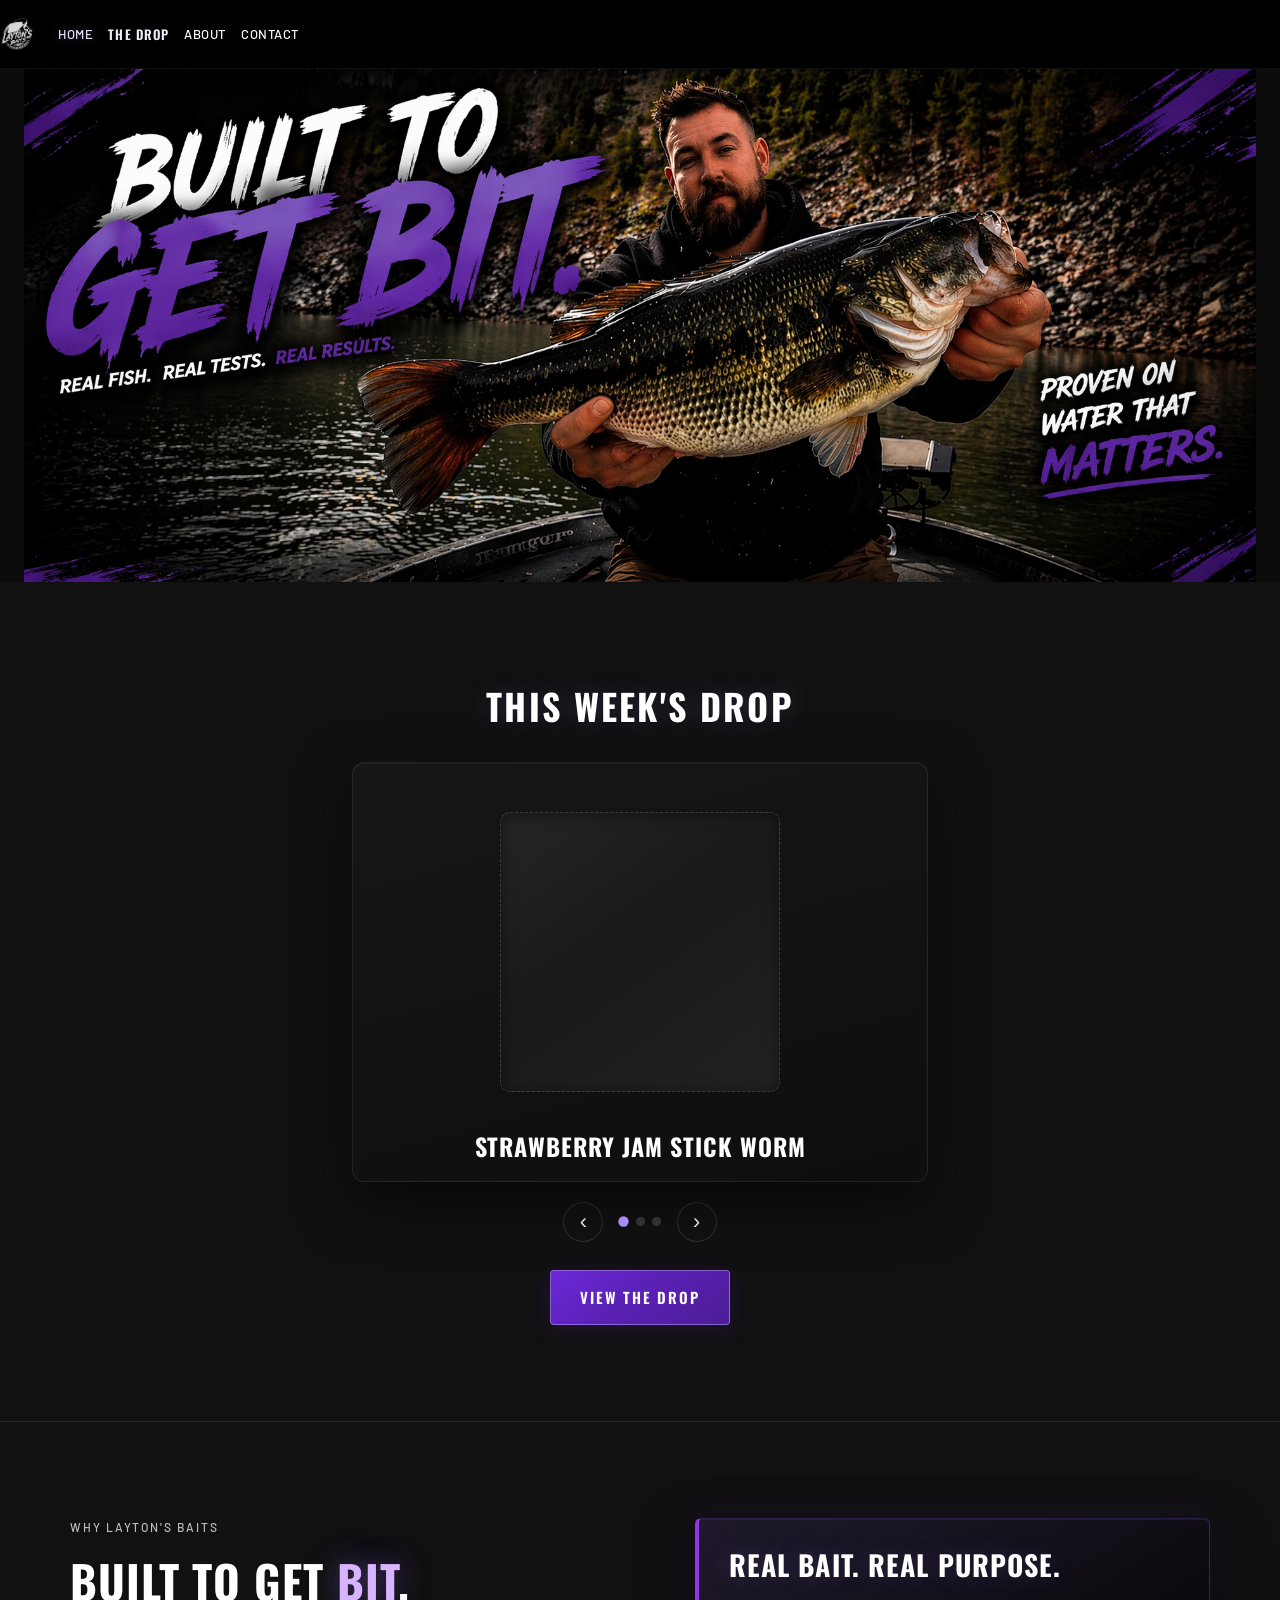
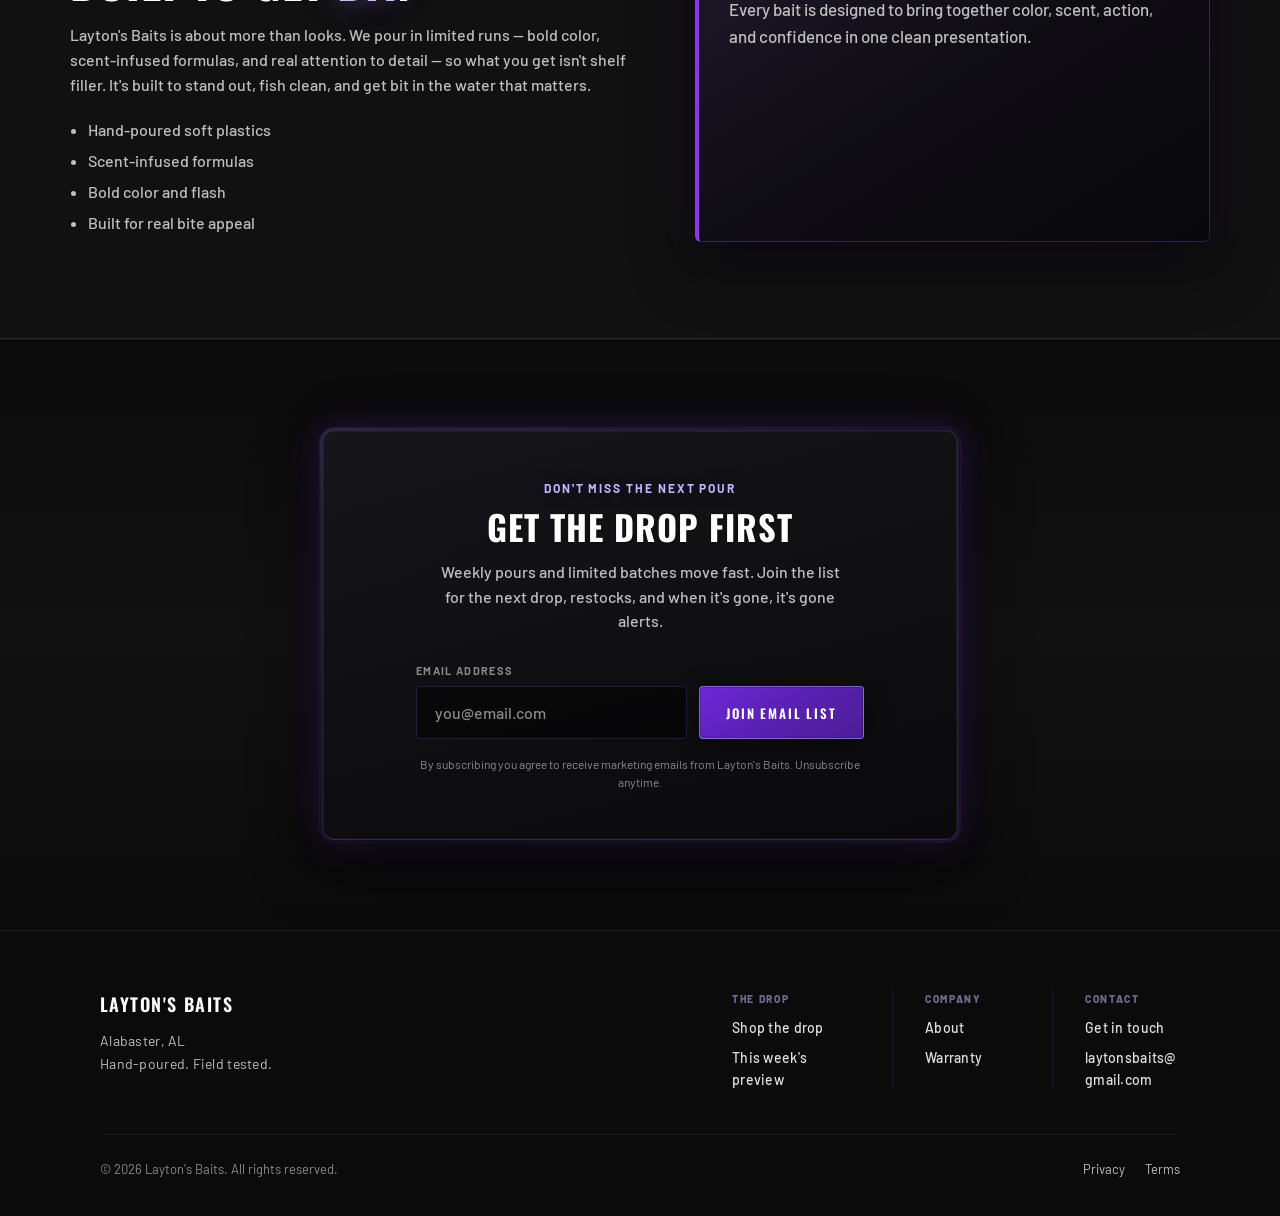
==== index.html @ 307582ba "initial site upload" ====
<!DOCTYPE html>
<html lang="en">
  <head>
    <meta charset="UTF-8" />
    <meta name="viewport" content="width=device-width, initial-scale=1.0" />
    <title>Layton&apos;s Baits — Hand-Poured Limited Drops</title>
    <link rel="preconnect" href="https://fonts.googleapis.com" />
    <link rel="preconnect" href="https://fonts.gstatic.com" crossorigin />
    <link
      href="https://fonts.googleapis.com/css2?family=Barlow:ital,wght@0,400;0,500;0,600;0,700;1,500&family=Oswald:wght@500;600;700&display=swap"
      rel="stylesheet"
    />
    <link rel="stylesheet" href="styles.css" />
    <script src="https://sdks.shopifycdn.com/buy-button/latest/buy-button-storefront.min.js"></script>
  </head>
  <body>
    <div class="grit-overlay" aria-hidden="true"></div>
    <a class="skip-link" href="#main">Skip to content</a>
    <header class="site-header">
      <div class="container header-inner">
        <a href="index.html" class="logo">
          <img
            src="logo.png"
            width="160"
            height="40"
            alt="Layton Baits"
            class="logo-img"
          />
        </a>
        <nav class="nav" aria-label="Primary">
          <a class="nav__link--home" href="index.html" aria-current="page">Home</a>
          <a class="nav__link--drop" href="the-drop/index.html">The Drop</a>
          <a class="nav__link--about" href="about/index.html">About</a>
          <a class="nav__link--contact" href="contact/index.html">Contact</a>
        </nav>
        <div class="header-tools">
          <div id="shopify-cart-host" class="nav-cart-host"></div>
          <button
            type="button"
            class="menu-toggle"
            aria-expanded="false"
            aria-controls="mobile-nav"
            aria-label="Open menu"
          >
            <span class="menu-bar"></span>
            <span class="menu-bar"></span>
          </button>
        </div>
        <script src="shopify-cart-global.js"></script>
      </div>
      <div id="mobile-nav" class="mobile-nav" hidden>
        <a href="index.html" aria-current="page">Home</a>
        <a href="the-drop/index.html">The Drop</a>
        <a href="about/index.html">About</a>
        <a href="contact/index.html">Contact</a>
      </div>
    </header>

    <main id="main">
      <section class="hero" aria-label="Intro">
        <div class="hero-frame">
          <img
            class="hero-img"
            src="hero.png"
            alt=""
            width="1920"
            height="1080"
            decoding="async"
            fetchpriority="high"
          />
        </div>
      </section>

      <section id="week-drop" class="week-drop section" aria-labelledby="week-drop-heading">
        <div class="container">
          <h2 id="week-drop-heading" class="week-drop__title">This Week&apos;s Drop</h2>
          <div
            class="week-drop__slideshow drop-slideshow"
            data-slideshow
            aria-roledescription="carousel"
            aria-label="Featured baits this week"
          >
            <div class="drop-slideshow__viewport">
              <div class="drop-slideshow__track">
                <article
                  class="drop-slideshow__slide is-active"
                  data-slide="0"
                  role="group"
                  aria-roledescription="slide"
                  aria-label="1 of 3"
                >
                  <div class="drop-slideshow__visual">
                    <div class="drop-slideshow__placeholder" aria-hidden="true"></div>
                  </div>
                  <h3 class="drop-slideshow__name">Strawberry Jam Stick Worm</h3>
                </article>
                <article
                  class="drop-slideshow__slide"
                  data-slide="1"
                  role="group"
                  aria-roledescription="slide"
                  aria-hidden="true"
                  aria-label="2 of 3"
                >
                  <div class="drop-slideshow__visual">
                    <div class="drop-slideshow__placeholder" aria-hidden="true"></div>
                  </div>
                  <h3 class="drop-slideshow__name">Bluegill Flash Swimbait</h3>
                </article>
                <article
                  class="drop-slideshow__slide"
                  data-slide="2"
                  role="group"
                  aria-roledescription="slide"
                  aria-hidden="true"
                  aria-label="3 of 3"
                >
                  <div class="drop-slideshow__visual">
                    <div class="drop-slideshow__placeholder" aria-hidden="true"></div>
                  </div>
                  <h3 class="drop-slideshow__name">Midnight Craw</h3>
                </article>
              </div>
            </div>
            <div class="drop-slideshow__controls">
              <button
                type="button"
                class="drop-slideshow__arrow drop-slideshow__arrow--prev"
                aria-label="Previous slide"
                data-slideshow-prev
              >
                <span aria-hidden="true">‹</span>
              </button>
              <div class="drop-slideshow__dots" data-slideshow-dots></div>
              <button
                type="button"
                class="drop-slideshow__arrow drop-slideshow__arrow--next"
                aria-label="Next slide"
                data-slideshow-next
              >
                <span aria-hidden="true">›</span>
              </button>
            </div>
            <div class="week-drop__cta-wrap">
              <a class="week-drop__cta" href="the-drop/index.html">View The Drop</a>
            </div>
          </div>
        </div>
      </section>

      <section id="story" class="story section">
        <div class="container story-grid">
          <div class="story-copy">
            <p class="section-kicker">Why Layton&apos;s Baits</p>
            <h2 class="story-headline">
              BUILT TO GET <span class="story-headline-accent">BIT</span>.
            </h2>
            <p>
              Layton&apos;s Baits is about more than looks. We pour in limited runs &mdash; bold
              color, scent-infused formulas, and real attention to detail &mdash; so what you get
              isn&apos;t shelf filler. It&apos;s built to stand out, fish clean, and get bit in the
              water that matters.
            </p>
            <ul class="story-list">
              <li>Hand-poured soft plastics</li>
              <li>Scent-infused formulas</li>
              <li>Bold color and flash</li>
              <li>Built for real bite appeal</li>
            </ul>
          </div>
          <div class="story-panel story-panel--purpose">
            <h3 class="story-panel__title">REAL BAIT. REAL PURPOSE.</h3>
            <p class="story-panel__text">
              Every bait is designed to bring together color, scent, action, and confidence in one
              clean presentation.
            </p>
          </div>
        </div>
      </section>

      <section id="signup" class="signup section">
        <div class="container signup-wrap">
          <div class="signup-panel">
            <p class="section-kicker signup-kicker">Don&apos;t miss the next pour</p>
            <h2 class="signup-title">Get the drop first</h2>
            <p class="signup-lede">
              Weekly pours and limited batches move fast. Join the list for the next drop,
              restocks, and when it&apos;s gone, it&apos;s gone alerts.
            </p>
            <form class="signup-form" id="signup-form" novalidate>
              <label class="signup-label" for="email">Email address</label>
              <div class="signup-row">
                <input
                  id="email"
                  name="email"
                  type="email"
                  autocomplete="email"
                  placeholder="you@email.com"
                  required
                />
                <button type="submit" class="signup-submit">Join Email List</button>
              </div>
              <p class="signup-disclaimer">
                By subscribing you agree to receive marketing emails from Layton&apos;s Baits.
                Unsubscribe anytime.
              </p>
              <p class="signup-feedback" id="signup-feedback" role="status" aria-live="polite"></p>
            </form>
          </div>
        </div>
      </section>
    </main>

    <footer class="site-footer">
      <div class="container footer-wrap">
        <div class="footer-main">
          <div class="footer-brand-block">
            <span class="footer-brand">Layton&apos;s Baits</span>
            <p class="footer-address">
              Alabaster, AL<br />
              Hand-poured. Field tested.
            </p>
          </div>
          <nav class="footer-nav-columns" aria-label="Footer">
            <div class="footer-links">
              <span class="footer-heading">The Drop</span>
              <a href="the-drop/index.html">Shop the drop</a>
              <a href="#week-drop">This week&apos;s preview</a>
            </div>
            <div class="footer-links">
              <span class="footer-heading">Company</span>
              <a href="about/index.html">About</a>
              <a href="#">Warranty</a>
            </div>
            <div class="footer-links">
              <span class="footer-heading">Contact</span>
              <a href="contact/index.html">Get in touch</a>
              <a href="mailto:laytonsbaits@gmail.com">laytonsbaits@gmail.com</a>
            </div>
          </nav>
        </div>
        <div class="footer-bottom">
          <p class="footer-note">© <span id="year"></span> Layton&apos;s Baits. All rights reserved.</p>
          <div class="footer-legal">
            <a href="#">Privacy</a>
            <a href="#">Terms</a>
          </div>
        </div>
      </div>
    </footer>

    <script src="app.js"></script>
  </body>
</html>
---- styles.css ----
:root {
  --black: #0b0b0b;
  --bg: #0b0b0b;
  --surface: #111111;
  --surface-2: #141414;
  --surface-3: #1a1a1a;
  --border: #2a2a2a;
  --border-strong: #3d3d3d;
  --text: #ffffff;
  --text-dim: #bfbfbf;
  --text-faint: #8a8a8a;
  --chartreuse: #c4b5fd;
  --chartreuse-dim: rgba(196, 181, 253, 0.12);
  --orange: #ff4d00;
  --white: #ffffff;
  --radius: 4px;
  --radius-lg: 6px;
  --font-sans: "Barlow", system-ui, sans-serif;
  --font-display: "Oswald", "Arial Narrow", sans-serif;
  --max: 1140px;
  --header-h: 68px;
  --purple: #a78bfa;
  --purple-soft: rgba(167, 139, 250, 0.18);
}

*,
*::before,
*::after {
  box-sizing: border-box;
}

html {
  scroll-padding-top: calc(var(--header-h) + 12px);
}

@media (prefers-reduced-motion: no-preference) {
  html {
    scroll-behavior: smooth;
  }
}

body {
  margin: 0;
  font-family: var(--font-sans);
  font-size: 1rem;
  line-height: 1.55;
  color: var(--text);
  background: var(--bg);
  -webkit-font-smoothing: antialiased;
  position: relative;
}

/* Stack page sections; exclude header + Shopify embed roots so sticky header z-index and fixed cart frames work */
body > *:not(.grit-overlay):not(.skip-link):not(.site-header):not([class*="shopify-buy-frame"]) {
  position: relative;
  z-index: 1;
}

.grit-overlay {
  pointer-events: none;
  position: fixed;
  inset: 0;
  z-index: 0;
  opacity: 0.28;
  mix-blend-mode: overlay;
  background-image: url("data:image/svg+xml,%3Csvg viewBox='0 0 512 512' xmlns='http://www.w3.org/2000/svg'%3E%3Cfilter id='n'%3E%3CfeTurbulence type='fractalNoise' baseFrequency='0.9' numOctaves='4' stitchTiles='stitch'/%3E%3C/filter%3E%3Crect width='100%25' height='100%25' filter='url(%23n)'/%3E%3C/svg%3E");
}

.skip-link {
  position: absolute;
  left: -9999px;
  top: 0;
  z-index: 10000;
  padding: 0.75rem 1.25rem;
  background: var(--chartreuse);
  color: var(--black);
  font-weight: 700;
  text-decoration: none;
  text-transform: uppercase;
  letter-spacing: 0.06em;
  font-size: 0.8125rem;
}

.skip-link:focus {
  left: 1rem;
}

.container {
  width: min(100% - 2rem, var(--max));
  margin-inline: auto;
}

.section {
  padding-block: clamp(3.5rem, 9vw, 6rem);
}

.section-kicker {
  margin: 0 0 0.65rem;
  font-size: 0.75rem;
  font-weight: 700;
  letter-spacing: 0.16em;
  text-transform: uppercase;
  color: var(--chartreuse);
}

/* Header — above main (z-index: 1); below skip-link focus (10000) */
.site-header {
  position: sticky;
  top: 0;
  z-index: 9998;
  min-height: var(--header-h);
  display: flex;
  flex-direction: column;
  align-items: stretch;
  background: rgba(0, 0, 0, 0.92);
  border-bottom: 1px solid rgba(255, 255, 255, 0.06);
}

.header-inner {
  display: flex;
  align-items: center;
  justify-content: space-between;
  width: 100%;
  padding-block: 0.75rem;
  gap: 1.5rem;
}

.logo {
  display: flex;
  align-items: center;
  flex-shrink: 0;
  text-decoration: none;
  line-height: 0;
  background: transparent;
}

.logo:focus-visible {
  outline: 2px solid var(--chartreuse);
  outline-offset: 4px;
  border-radius: 2px;
}

.logo-img {
  height: 34px;
  width: auto;
  max-width: min(200px, 42vw);
  object-fit: contain;
  object-position: left center;
  display: block;
  filter: brightness(0) invert(1) brightness(0.88);
  opacity: 0.96;
  transition: filter 0.35s ease, opacity 0.35s ease;
}

.logo:hover .logo-img {
  opacity: 1;
  filter: brightness(0) invert(1) brightness(0.98) drop-shadow(0 0 6px rgba(196, 181, 253, 0.45))
    drop-shadow(0 0 16px rgba(167, 139, 250, 0.28)) drop-shadow(0 0 28px rgba(109, 40, 217, 0.12));
}

.logo-img--color {
  filter: none;
  opacity: 1;
}

.logo:hover .logo-img--color {
  filter: drop-shadow(0 0 8px rgba(196, 181, 253, 0.4)) drop-shadow(0 0 20px rgba(139, 92, 246, 0.2));
}

.nav {
  display: none;
  gap: clamp(0.65rem, 1.2vw, 1.1rem);
  align-items: center;
}

.nav a {
  color: var(--white);
  text-decoration: none;
  font-size: 0.8125rem;
  font-weight: 500;
  letter-spacing: 0.06em;
  text-transform: uppercase;
  white-space: nowrap;
  text-shadow: none;
  transition: color 0.3s ease, text-shadow 0.3s ease;
}

.nav a:hover {
  color: #e8e2fc;
  text-shadow: 0 0 14px rgba(196, 181, 253, 0.45), 0 0 28px rgba(139, 92, 246, 0.22),
    0 0 42px rgba(91, 33, 182, 0.1);
}

.nav a.nav__link--home,
.nav a.nav__link--contact,
.nav a.nav__link--about {
  letter-spacing: 0.04em;
}

.nav a[aria-current="page"] {
  color: #e8e2fc;
  text-shadow: 0 0 12px rgba(196, 181, 253, 0.35), 0 0 24px rgba(139, 92, 246, 0.15);
}

.nav a.nav__link--drop {
  font-family: var(--font-display);
  font-weight: 600;
  letter-spacing: 0.08em;
  color: rgba(248, 245, 255, 0.96);
}

.nav a.nav__link--drop:hover {
  color: #f5f3ff;
}

.nav__sep {
  flex-shrink: 0;
  width: 1px;
  height: 1rem;
  margin-inline: 0.15rem;
  background: linear-gradient(
    180deg,
    transparent,
    rgba(196, 181, 253, 0.35) 20%,
    rgba(196, 181, 253, 0.35) 80%,
    transparent
  );
  opacity: 0.85;
}

.nav a.nav__link--category {
  font-size: 0.6875rem;
  font-weight: 600;
  letter-spacing: 0.11em;
  color: rgba(255, 255, 255, 0.72);
}

.nav a.nav__link--category:hover {
  color: #ede9fe;
}

.header-tools {
  display: flex;
  align-items: center;
  gap: 0.35rem;
  margin-left: auto;
  flex-shrink: 0;
}

.nav-cart-host {
  position: relative;
  z-index: 2;
  display: flex;
  align-items: center;
  justify-content: center;
  min-width: 44px;
  min-height: 44px;
  line-height: 0;
}

.nav-cart-host .shopify-buy-frame {
  display: inline-block;
  vertical-align: middle;
  line-height: 0;
}

.nav-cart-host .shopify-buy-frame--toggle {
  position: relative !important;
  z-index: 3 !important;
}

.menu-toggle {
  display: flex;
  flex-direction: column;
  justify-content: center;
  gap: 6px;
  width: 44px;
  height: 44px;
  padding: 0;
  border: 1px solid rgba(255, 255, 255, 0.1);
  background: rgba(0, 0, 0, 0.45);
  cursor: pointer;
  border-radius: var(--radius);
}

.menu-toggle:focus-visible {
  outline: 2px solid var(--chartreuse);
  outline-offset: 2px;
}

.menu-bar {
  display: block;
  height: 2px;
  width: 20px;
  background: rgba(255, 255, 255, 0.82);
  margin-inline: auto;
  transition: transform 0.2s ease;
}

.menu-toggle[aria-expanded="true"] .menu-bar:first-child {
  transform: translateY(4px) rotate(45deg);
}

.menu-toggle[aria-expanded="true"] .menu-bar:last-child {
  transform: translateY(-4px) rotate(-45deg);
}

.mobile-nav {
  position: absolute;
  top: 100%;
  left: 0;
  right: 0;
  display: flex;
  flex-direction: column;
  padding: 0.5rem 0.75rem 1rem;
  background: rgba(0, 0, 0, 0.94);
  border-bottom: 1px solid rgba(255, 255, 255, 0.06);
}

.mobile-nav a {
  padding: 0.9rem 1rem;
  color: var(--white);
  text-decoration: none;
  font-weight: 500;
  font-size: 0.9375rem;
  border-radius: var(--radius);
  text-shadow: none;
  transition: background 0.3s ease, color 0.3s ease, text-shadow 0.3s ease;
}

.mobile-nav a:hover {
  background: rgba(0, 0, 0, 0.6);
  color: #e8e2fc;
  text-shadow: 0 0 14px rgba(196, 181, 253, 0.45), 0 0 28px rgba(139, 92, 246, 0.22),
    0 0 42px rgba(91, 33, 182, 0.1);
}

.mobile-nav__sep {
  height: 1px;
  margin: 0.35rem 1rem 0.5rem;
  background: linear-gradient(
    90deg,
    transparent,
    rgba(196, 181, 253, 0.2) 30%,
    rgba(196, 181, 253, 0.2) 70%,
    transparent
  );
}

.mobile-nav a.mobile-nav__sub {
  padding-top: 0.55rem;
  padding-bottom: 0.55rem;
  padding-left: 1.65rem;
  font-size: 0.8125rem;
  font-weight: 600;
  letter-spacing: 0.12em;
  text-transform: uppercase;
  color: rgba(255, 255, 255, 0.78);
}

.mobile-nav a.mobile-nav__sub:hover {
  color: #ede9fe;
}

.mobile-nav a[aria-current="page"] {
  color: #e8e2fc;
  text-shadow: 0 0 12px rgba(196, 181, 253, 0.35), 0 0 24px rgba(139, 92, 246, 0.15);
}

.mobile-nav[hidden] {
  display: none !important;
}

@media (min-width: 1024px) {
  .nav {
    display: flex;
  }

  .menu-toggle {
    display: none;
  }

  .mobile-nav {
    display: none !important;
  }
}

/* Hero — full-width image on mobile; centered cap on tablet+ / ultrawide */
.hero {
  position: relative;
  width: 100%;
  max-width: 100%;
  margin: 0;
  padding: 0;
  line-height: 0;
}

.hero-frame {
  position: relative;
  width: 100%;
  display: block;
}

.hero-img {
  display: block;
  width: 100%;
  max-width: 100%;
  height: auto;
  vertical-align: top;
}

@media (min-width: 768px) {
  .hero {
    display: flex;
    justify-content: center;
    padding-inline: clamp(0.75rem, 3vw, 1.5rem);
  }

  .hero-frame {
    width: 100%;
    max-width: min(100%, 1520px);
    max-height: min(760px, 85vh);
    margin-inline: auto;
    overflow: hidden;
  }

  .hero-img {
    display: block;
    width: 100%;
    max-width: 100%;
    height: auto;
    max-height: min(760px, 85vh);
    object-fit: contain;
    object-position: center bottom;
  }
}

.hero-cta {
  position: absolute;
  left: 50%;
  bottom: clamp(1rem, 3.25vw, 2.5rem);
  transform: translateX(-50%);
  z-index: 2;
  display: inline-flex;
  align-items: center;
  justify-content: center;
  padding: 0.95rem 1.85rem;
  max-width: calc(100% - 2rem);
  font-family: var(--font-display);
  font-size: clamp(0.8125rem, 1.5vw, 0.9375rem);
  font-weight: 600;
  letter-spacing: 0.14em;
  text-transform: uppercase;
  text-decoration: none;
  text-align: center;
  white-space: nowrap;
  color: var(--white);
  background: linear-gradient(145deg, #6d28d9 0%, #5b21b6 45%, #4c1d95 100%);
  border: 1px solid rgba(196, 181, 253, 0.45);
  border-radius: var(--radius);
  box-shadow: 0 4px 24px rgba(0, 0, 0, 0.45), 0 0 0 1px rgba(0, 0, 0, 0.2) inset;
  transition: transform 0.2s ease, box-shadow 0.2s ease, border-color 0.2s ease, filter 0.2s ease;
}

.hero-cta:hover {
  filter: brightness(1.08);
  border-color: rgba(221, 214, 254, 0.65);
  box-shadow: 0 6px 32px rgba(91, 33, 182, 0.45), 0 0 0 1px rgba(0, 0, 0, 0.2) inset;
}

.hero-cta:focus-visible {
  outline: 2px solid #c4b5fd;
  outline-offset: 4px;
}

.btn {
  display: inline-flex;
  align-items: center;
  justify-content: center;
  padding: 0.9rem 1.65rem;
  font-family: var(--font-sans);
  font-size: 0.8125rem;
  font-weight: 700;
  letter-spacing: 0.1em;
  text-transform: uppercase;
  text-decoration: none;
  border-radius: var(--radius);
  border: none;
  cursor: pointer;
  transition: background 0.15s, color 0.15s, border-color 0.15s, box-shadow 0.15s;
}

.btn:focus-visible {
  outline: 2px solid var(--chartreuse);
  outline-offset: 3px;
}

.btn-primary {
  background: var(--chartreuse);
  color: var(--black);
  box-shadow: 0 0 0 0 rgba(196, 181, 253, 0.45);
}

.btn-primary:hover {
  box-shadow: 0 0 32px rgba(196, 181, 253, 0.35);
}

.btn-ghost {
  background: transparent;
  color: var(--text);
  border: 1px solid var(--border-strong);
}

.btn-ghost:hover {
  border-color: var(--chartreuse);
  color: var(--chartreuse);
}

.btn-dark {
  background: var(--black);
  color: var(--white);
  border: 1px solid var(--black);
}

.btn-dark:hover {
  background: var(--surface-3);
  border-color: var(--border-strong);
}

/* Products */
.products {
  background: var(--bg);
  border-bottom: 1px solid var(--border);
}

.section-head {
  max-width: 40rem;
  margin-bottom: 2.5rem;
}

.section-head h2 {
  margin: 0 0 0.75rem;
  font-family: var(--font-display);
  font-size: clamp(2rem, 4.5vw, 3rem);
  font-weight: 700;
  letter-spacing: 0.02em;
  text-transform: uppercase;
}

.products .section-head h2 {
  text-shadow: 0 0 28px rgba(167, 139, 250, 0.28), 0 0 56px rgba(124, 58, 237, 0.14),
    0 1px 2px rgba(0, 0, 0, 0.45);
}

.section-head p {
  margin: 0;
  color: var(--text-dim);
  font-weight: 500;
}

.drop-callout {
  text-align: center;
  max-width: 38rem;
  margin: 0 auto 2.85rem;
  padding: 1.65rem 1.35rem 1.75rem;
  border-radius: 12px;
  background: linear-gradient(165deg, rgba(26, 22, 42, 0.65) 0%, rgba(8, 7, 14, 0.78) 100%);
  border: 1px solid rgba(196, 181, 253, 0.2);
  box-shadow: 0 0 0 1px rgba(0, 0, 0, 0.4) inset, 0 18px 48px rgba(0, 0, 0, 0.5),
    0 0 36px rgba(91, 33, 182, 0.14), 0 0 72px rgba(124, 58, 237, 0.08);
}

@media (min-width: 640px) {
  .drop-callout {
    padding: 1.85rem 2rem 1.95rem;
  }
}

.drop-callout__label {
  margin: 0 0 0.7rem;
  font-family: var(--font-display);
  font-size: 0.625rem;
  font-weight: 700;
  letter-spacing: 0.24em;
  text-transform: uppercase;
  line-height: 1.2;
  color: #d8b4fe;
  text-shadow: 0 0 18px rgba(196, 181, 253, 0.55), 0 0 36px rgba(167, 139, 250, 0.28),
    0 0 56px rgba(124, 58, 237, 0.12);
}

.drop-callout__headline {
  margin: 0 0 1.05rem;
  font-family: var(--font-display);
  font-size: clamp(1.2rem, 3.2vw, 1.5rem);
  font-weight: 700;
  letter-spacing: 0.03em;
  line-height: 1.28;
  color: var(--text);
  text-shadow: 0 0 26px rgba(167, 139, 250, 0.3), 0 0 52px rgba(124, 58, 237, 0.14),
    0 1px 2px rgba(0, 0, 0, 0.45);
}

.drop-callout__sub {
  margin: 0;
  font-size: clamp(0.8125rem, 2.1vw, 0.9375rem);
  font-weight: 600;
  line-height: 1.6;
  letter-spacing: 0.03em;
  color: rgba(244, 244, 242, 0.9);
  text-shadow: 0 0 16px rgba(196, 181, 253, 0.12);
}

.container--products {
  width: min(100% - 2rem, 1420px);
}

.drop-category + .drop-category {
  margin-top: clamp(2.75rem, 6vw, 4rem);
  padding-top: clamp(2.75rem, 6vw, 4rem);
  border-top: 1px solid rgba(255, 255, 255, 0.06);
}

.drop-category__intro {
  max-width: 42rem;
  margin-bottom: 2rem;
}

.drop-category__label {
  margin: 0 0 0.55rem;
  font-size: 0.75rem;
  font-weight: 700;
  letter-spacing: 0.16em;
  text-transform: uppercase;
  color: rgba(196, 181, 253, 0.88);
}

.drop-category__title {
  margin: 0 0 0.65rem;
  font-family: var(--font-display);
  font-size: clamp(1.65rem, 3.8vw, 2.35rem);
  font-weight: 700;
  letter-spacing: 0.04em;
  text-transform: uppercase;
  line-height: 1.08;
  color: var(--text);
  text-shadow: 0 0 24px rgba(167, 139, 250, 0.26), 0 0 48px rgba(124, 58, 237, 0.12),
    0 1px 2px rgba(0, 0, 0, 0.45);
}

.drop-category__lede {
  margin: 0;
  font-size: 0.9375rem;
  font-weight: 500;
  line-height: 1.55;
  color: var(--text-dim);
}

.product-grid {
  list-style: none;
  margin: 0;
  padding: 0;
  display: grid;
  gap: 1.4rem;
  grid-template-columns: 1fr;
}

@media (min-width: 520px) {
  .product-grid {
    grid-template-columns: repeat(2, minmax(0, 1fr));
  }
}

@media (min-width: 820px) {
  .product-grid {
    grid-template-columns: repeat(3, minmax(0, 1fr));
  }
}

@media (min-width: 1180px) {
  .product-grid {
    grid-template-columns: repeat(5, minmax(0, 1fr));
  }
}

.product-grid--triple {
  grid-template-columns: 1fr;
}

@media (min-width: 520px) {
  .product-grid--triple {
    grid-template-columns: repeat(2, minmax(0, 1fr));
  }
}

@media (min-width: 900px) {
  .product-grid--triple {
    grid-template-columns: repeat(3, minmax(0, 1fr));
  }
}

.product-grid--quad {
  grid-template-columns: 1fr;
}

@media (min-width: 520px) {
  .product-grid--quad {
    grid-template-columns: repeat(2, minmax(0, 1fr));
  }
}

@media (min-width: 1000px) {
  .product-grid--quad {
    grid-template-columns: repeat(4, minmax(0, 1fr));
  }
}

/* Retail stick worm cards — flavor accents */
.product-card--retail {
  position: relative;
  margin: 0;
  display: flex;
  flex-direction: column;
  background: linear-gradient(180deg, #141414 0%, #0e0e0e 100%);
  border: 1px solid rgba(255, 255, 255, 0.08);
  border-radius: 10px;
  overflow: hidden;
  box-shadow: 0 12px 40px rgba(0, 0, 0, 0.55), 0 0 0 1px rgba(0, 0, 0, 0.5) inset;
  transition: border-color 0.25s ease, transform 0.25s ease, box-shadow 0.25s ease;
}

.product-card--clickable {
  cursor: pointer;
}

.product-card--clickable:focus {
  outline: none;
}

.product-card--clickable:focus-visible {
  outline: 2px solid #c4b5fd;
  outline-offset: 3px;
}

.product-stock-badge {
  position: absolute;
  top: 0.6rem;
  right: 0.6rem;
  z-index: 4;
  padding: 0.3rem 0.58rem;
  font-size: 0.5625rem;
  font-weight: 800;
  letter-spacing: 0.11em;
  text-transform: uppercase;
  line-height: 1.2;
  border-radius: 999px;
  pointer-events: none;
}

.product-stock-badge--in-stock {
  color: #052e1f;
  background: linear-gradient(145deg, rgba(52, 211, 153, 0.98), rgba(16, 185, 129, 0.95));
  border: 1px solid rgba(167, 243, 208, 0.45);
  box-shadow: 0 0 14px rgba(52, 211, 153, 0.35), 0 0 28px rgba(16, 185, 129, 0.12), 0 1px 2px rgba(0, 0, 0, 0.35);
}

.product-stock-badge--low-stock {
  color: #1c1504;
  background: linear-gradient(145deg, rgba(253, 224, 71, 0.95), rgba(234, 179, 8, 0.9));
  border: 1px solid rgba(254, 240, 138, 0.5);
  box-shadow: 0 0 12px rgba(250, 204, 21, 0.32), 0 0 24px rgba(234, 179, 8, 0.1), 0 1px 2px rgba(0, 0, 0, 0.3);
}

.product-stock-badge--coming-soon {
  color: #f5f3ff;
  background: linear-gradient(145deg, rgba(109, 40, 217, 0.88), rgba(76, 29, 149, 0.92));
  border: 1px solid rgba(196, 181, 253, 0.4);
  box-shadow: 0 0 16px rgba(167, 139, 250, 0.38), 0 0 32px rgba(91, 33, 182, 0.15), 0 1px 2px rgba(0, 0, 0, 0.35);
}

.product-card--retail::before {
  content: "";
  position: absolute;
  left: 0;
  top: 0;
  bottom: 0;
  width: 3px;
  background: var(--flavor-stripe, var(--chartreuse));
  z-index: 2;
  border-radius: 10px 0 0 10px;
}

.product-card--retail[data-flavor="pbj"]::before {
  background: linear-gradient(180deg, #9333ea 0%, #9333ea 48%, #b45309 52%, #ca8a04 100%);
}

.product-card--retail[data-flavor="blueberry"] {
  --flavor-stripe: #0ea5e9;
  --flavor-glow: rgba(14, 165, 233, 0.35);
  --flavor-accent: #7dd3fc;
  --flavor-visual: radial-gradient(ellipse 100% 80% at 50% 100%, rgba(14, 165, 233, 0.22), transparent 55%),
    linear-gradient(165deg, #0a1620 0%, #0a0a0a 100%);
}

.product-card--retail[data-flavor="pbj"] {
  --flavor-glow: rgba(147, 51, 234, 0.2);
  --flavor-accent: #d8b4fe;
  --flavor-visual: radial-gradient(ellipse 90% 70% at 70% 100%, rgba(147, 51, 234, 0.2), transparent 50%),
    radial-gradient(ellipse 70% 50% at 20% 0%, rgba(180, 83, 9, 0.18), transparent 45%),
    linear-gradient(165deg, #120a18 0%, #0c0a08 100%);
}

.product-card--retail[data-flavor="strawberry"] {
  --flavor-stripe: #e11d48;
  --flavor-glow: rgba(225, 29, 72, 0.3);
  --flavor-accent: #fda4af;
  --flavor-visual: radial-gradient(ellipse 100% 75% at 50% 100%, rgba(225, 29, 72, 0.2), transparent 55%),
    linear-gradient(165deg, #1a0a0e 0%, #0a0a0a 100%);
}

.product-card--retail[data-flavor="melon"] {
  --flavor-stripe: #22c55e;
  --flavor-glow: rgba(34, 197, 94, 0.28);
  --flavor-accent: #86efac;
  --flavor-visual: radial-gradient(ellipse 100% 80% at 50% 100%, rgba(34, 197, 94, 0.2), transparent 55%),
    linear-gradient(165deg, #0a140e 0%, #0a0a0a 100%);
}

.product-card--retail[data-flavor="galaxy"] {
  --flavor-stripe: linear-gradient(180deg, #6366f1, #8b5cf6);
  --flavor-glow: rgba(129, 140, 248, 0.35);
  --flavor-accent: #c4b5fd;
  --flavor-visual: radial-gradient(circle at 25% 15%, rgba(129, 140, 248, 0.35), transparent 42%),
    radial-gradient(circle at 85% 75%, rgba(168, 85, 247, 0.25), transparent 40%),
    radial-gradient(ellipse 100% 70% at 50% 100%, rgba(59, 130, 246, 0.12), transparent 50%),
    linear-gradient(165deg, #0c0a14 0%, #06060a 100%);
}

.product-card--retail[data-flavor="galaxy"]::before {
  background: linear-gradient(180deg, #6366f1 0%, #7c3aed 50%, #8b5cf6 100%);
}

.product-card--retail:hover {
  border-color: rgba(255, 255, 255, 0.12);
  border-color: color-mix(in srgb, var(--flavor-accent, var(--chartreuse)) 32%, var(--border));
  transform: translateY(-4px);
  box-shadow: 0 20px 48px rgba(0, 0, 0, 0.6), 0 0 0 1px rgba(255, 255, 255, 0.06) inset,
    0 0 36px var(--flavor-glow, transparent);
}

@media (prefers-reduced-motion: reduce) {
  .product-card--retail:hover {
    transform: none;
  }
}

.product-card__top {
  padding: 0.75rem 0.95rem 0.65rem 1.05rem;
  border-bottom: 1px solid rgba(255, 255, 255, 0.06);
  background: rgba(0, 0, 0, 0.35);
}

.product-card__top-row {
  display: flex;
  align-items: center;
  justify-content: space-between;
  gap: 0.5rem;
  margin-bottom: 0.35rem;
}

.product-card__brand {
  font-size: 0.625rem;
  font-weight: 800;
  letter-spacing: 0.14em;
  text-transform: uppercase;
  color: var(--text-faint);
}

.product-card__pk {
  font-size: 0.625rem;
  font-weight: 800;
  letter-spacing: 0.12em;
  color: var(--black);
  background: rgba(255, 255, 255, 0.92);
  padding: 0.2rem 0.45rem;
  border-radius: 3px;
}

.product-card__sku {
  display: block;
  font-family: var(--font-display);
  font-size: 0.6875rem;
  font-weight: 600;
  letter-spacing: 0.14em;
  color: rgba(255, 255, 255, 0.45);
}

.product-card__visual {
  position: relative;
  z-index: 0;
  min-height: clamp(168px, 26vw, 240px);
  padding: 1.35rem 1.2rem 1.5rem;
  background: var(--flavor-visual, linear-gradient(165deg, #0f0f0f, #0a0a0a));
  border-bottom: 1px solid rgba(255, 255, 255, 0.07);
  display: flex;
  align-items: center;
  justify-content: center;
  box-shadow: inset 0 -1px 0 rgba(0, 0, 0, 0.35);
}

.product-card__visual--photo {
  min-height: clamp(220px, 40vw, 320px);
  padding: 1rem 0.75rem 1.25rem;
}

.product-card__visual--photo .product-art {
  width: 100%;
  max-width: 100%;
  height: auto;
  max-height: min(340px, 52vw);
  object-fit: contain;
  object-position: center;
  filter: drop-shadow(0 10px 28px rgba(0, 0, 0, 0.55)) drop-shadow(0 0 24px var(--flavor-glow, transparent));
}

.product-art {
  display: block;
  width: 100%;
  max-width: 100%;
  height: auto;
  object-fit: contain;
  object-position: center;
  flex-shrink: 0;
}

.product-card__body {
  padding: 1.15rem 1.05rem 1rem 1.1rem;
  flex: 1;
  display: flex;
  flex-direction: column;
  gap: 0;
}

.product-card--retail .product-name {
  margin: 0 0 0.25rem;
  font-family: var(--font-display);
  font-size: 1.125rem;
  font-weight: 700;
  letter-spacing: 0.04em;
  text-transform: uppercase;
  line-height: 1.12;
  color: var(--text);
}

.product-subtitle {
  margin: 0 0 0.55rem;
  font-size: 0.6875rem;
  font-weight: 700;
  letter-spacing: 0.12em;
  text-transform: uppercase;
  color: rgba(255, 255, 255, 0.42);
}

.product-scent {
  margin: 0 0 0.5rem;
  font-size: 0.8125rem;
  font-weight: 600;
  letter-spacing: 0.03em;
  color: var(--flavor-accent, var(--chartreuse));
  line-height: 1.35;
}

.product-action {
  margin: 0;
  font-size: 0.8125rem;
  color: var(--text-dim);
  font-weight: 500;
  line-height: 1.45;
}

.product-card__buy {
  margin-top: auto;
  padding: 1rem 1.05rem 1.15rem 1.1rem;
  border-top: 1px solid rgba(255, 255, 255, 0.06);
  background: rgba(0, 0, 0, 0.4);
  display: flex;
  flex-direction: column;
  gap: 0.75rem;
}

.product-card__price-row {
  display: flex;
  align-items: baseline;
  justify-content: space-between;
  gap: 0.5rem;
}

.product-card--retail .product-price {
  font-family: var(--font-display);
  font-size: 1.35rem;
  font-weight: 700;
  letter-spacing: 0.02em;
  color: var(--text);
}

.product-card__msrp-hint {
  font-size: 0.65rem;
  font-weight: 600;
  letter-spacing: 0.08em;
  text-transform: uppercase;
  color: var(--text-faint);
}

.product-drop-btn {
  display: flex;
  align-items: center;
  justify-content: center;
  width: 100%;
  padding: 0.65rem 1rem;
  font-family: var(--font-display);
  font-size: 0.75rem;
  font-weight: 600;
  letter-spacing: 0.16em;
  text-transform: uppercase;
  text-decoration: none;
  color: var(--white);
  background: linear-gradient(145deg, #5b21b6 0%, #4c1d95 100%);
  border: 1px solid rgba(196, 181, 253, 0.35);
  border-radius: 6px;
  cursor: pointer;
  transition: filter 0.2s ease, border-color 0.2s ease, box-shadow 0.2s ease;
}

.product-drop-btn:hover {
  filter: brightness(1.08);
  border-color: rgba(221, 214, 254, 0.5);
  box-shadow: 0 4px 20px rgba(91, 33, 182, 0.35);
}

.product-drop-btn:focus-visible {
  outline: 2px solid #c4b5fd;
  outline-offset: 2px;
}

body.modal-open {
  overflow: hidden;
}

.drop-modal {
  position: fixed;
  inset: 0;
  z-index: 400;
  display: flex;
  align-items: center;
  justify-content: center;
  padding: 1.25rem;
  box-sizing: border-box;
}

.drop-modal[hidden] {
  display: none;
}

.drop-modal__backdrop {
  position: absolute;
  inset: 0;
  background: rgba(2, 2, 8, 0.82);
  backdrop-filter: blur(6px);
}

.drop-modal__panel {
  position: relative;
  z-index: 1;
  width: min(58rem, 100%);
  max-height: min(90vh, 900px);
  overflow: auto;
  padding: 1.75rem 1.5rem 1.85rem;
  background: linear-gradient(165deg, rgba(24, 20, 38, 0.98) 0%, rgba(10, 8, 18, 0.99) 100%);
  border: 1px solid rgba(196, 181, 253, 0.22);
  border-radius: 14px;
  box-shadow: 0 28px 80px rgba(0, 0, 0, 0.65), 0 0 0 1px rgba(0, 0, 0, 0.4) inset,
    0 0 60px rgba(91, 33, 182, 0.14), 0 0 100px var(--flavor-glow, rgba(91, 33, 182, 0.08));
  --flavor-accent: #bef264;
  --flavor-glow: rgba(190, 242, 100, 0.12);
}

.drop-modal__panel[data-flavor="blueberry"] {
  --flavor-accent: #7dd3fc;
  --flavor-glow: rgba(14, 165, 233, 0.2);
}

.drop-modal__panel[data-flavor="pbj"] {
  --flavor-accent: #d8b4fe;
  --flavor-glow: rgba(147, 51, 234, 0.18);
}

.drop-modal__panel[data-flavor="strawberry"] {
  --flavor-accent: #fda4af;
  --flavor-glow: rgba(225, 29, 72, 0.18);
}

.drop-modal__panel[data-flavor="melon"] {
  --flavor-accent: #86efac;
  --flavor-glow: rgba(34, 197, 94, 0.18);
}

.drop-modal__panel[data-flavor="galaxy"] {
  --flavor-accent: #c4b5fd;
  --flavor-glow: rgba(129, 140, 248, 0.22);
}

@media (min-width: 720px) {
  .drop-modal__panel {
    padding: 2rem 2.25rem 2.1rem;
  }
}

.drop-modal__close {
  position: absolute;
  top: 0.85rem;
  right: 0.85rem;
  z-index: 2;
  width: 2.5rem;
  height: 2.5rem;
  display: flex;
  align-items: center;
  justify-content: center;
  font-size: 1.5rem;
  line-height: 1;
  color: var(--text);
  background: rgba(0, 0, 0, 0.35);
  border: 1px solid rgba(255, 255, 255, 0.1);
  border-radius: 8px;
  cursor: pointer;
  transition: background 0.2s ease, color 0.2s ease;
}

.drop-modal__close:hover {
  background: rgba(91, 33, 182, 0.35);
  color: var(--white);
}

.drop-modal__close:focus-visible {
  outline: 2px solid #c4b5fd;
  outline-offset: 2px;
}

.drop-modal__eyebrow {
  margin: 0 0 0.25rem;
  font-family: var(--font-display);
  font-size: 0.6875rem;
  font-weight: 700;
  letter-spacing: 0.2em;
  text-transform: uppercase;
  color: #c4b5fd;
}

.drop-modal__pour-line {
  margin: 0 0 1.35rem;
  font-family: var(--font-display);
  font-size: 0.8125rem;
  font-weight: 600;
  letter-spacing: 0.14em;
  text-transform: uppercase;
  color: var(--text-dim);
}

.drop-modal__grid {
  display: grid;
  gap: 1.5rem;
  align-items: start;
}

@media (min-width: 720px) {
  .drop-modal__grid {
    grid-template-columns: minmax(0, 1fr) minmax(0, 1.05fr);
    gap: 2rem;
    align-items: center;
  }
}

.drop-modal__visual {
  border-radius: 12px;
  overflow: hidden;
  background: rgba(0, 0, 0, 0.45);
  border: 1px solid rgba(255, 255, 255, 0.08);
  box-shadow: 0 12px 48px rgba(0, 0, 0, 0.55), 0 0 0 1px rgba(0, 0, 0, 0.35) inset,
    0 0 56px var(--flavor-glow, rgba(91, 33, 182, 0.15));
}

.drop-modal__visual img {
  display: block;
  width: 100%;
  height: auto;
  vertical-align: middle;
  max-height: min(52vh, 520px);
  object-fit: contain;
  object-position: center;
}

.drop-modal__body {
  display: flex;
  flex-direction: column;
  align-items: flex-start;
  min-width: 0;
}

.drop-modal__status-wrap {
  margin-bottom: 0.65rem;
}

.drop-modal__status-wrap .drop-modal__field-label {
  margin-bottom: 0.45rem;
}

.drop-modal__field-label {
  display: block;
  margin: 0 0 0.35rem;
  font-family: var(--font-display);
  font-size: 0.625rem;
  font-weight: 700;
  letter-spacing: 0.18em;
  text-transform: uppercase;
  color: rgba(196, 181, 253, 0.72);
}

.drop-modal__stock.product-stock-badge {
  position: static;
  display: inline-flex;
  pointer-events: none;
}

.drop-modal__title {
  margin: 0 0 0.35rem;
  font-family: var(--font-display);
  font-size: clamp(1.65rem, 4vw, 2.25rem);
  font-weight: 700;
  letter-spacing: 0.03em;
  text-transform: uppercase;
  color: var(--text);
  line-height: 1.1;
}

.drop-modal__sku {
  margin: 0 0 1rem;
  font-size: 0.6875rem;
  font-weight: 700;
  letter-spacing: 0.12em;
  text-transform: uppercase;
  color: var(--text-faint);
}

.drop-modal__specs {
  margin: 0 0 1.15rem;
  padding: 0;
  width: 100%;
}

.drop-modal__specs dt {
  margin: 0;
}

.drop-modal__specs dt:not(:first-of-type) {
  margin-top: 0.85rem;
}

.drop-modal__specs dd {
  margin: 0;
}

.drop-modal__field-value {
  margin: 0;
  font-size: 0.9375rem;
  font-weight: 600;
  color: var(--text);
  line-height: 1.45;
}

.drop-modal__field-value--accent {
  color: var(--flavor-accent, var(--chartreuse));
}

.drop-modal__field-value--price {
  display: flex;
  flex-wrap: wrap;
  align-items: baseline;
  gap: 0.5rem 1rem;
}

.drop-modal__desc-block {
  margin: 0 0 1.1rem;
  width: 100%;
}

.drop-modal__description {
  margin: 0.4rem 0 0;
  font-size: 0.875rem;
  font-weight: 500;
  line-height: 1.55;
  color: var(--text-dim);
  max-width: 44ch;
}

.drop-modal__price {
  font-family: var(--font-display);
  font-size: 1.85rem;
  font-weight: 700;
  letter-spacing: 0.02em;
  color: var(--text);
}

.drop-modal__pack {
  font-size: 0.65rem;
  font-weight: 700;
  letter-spacing: 0.1em;
  text-transform: uppercase;
  color: var(--text-faint);
}

.drop-modal__urgency {
  margin: 0 0 1.35rem;
  font-size: 0.8125rem;
  font-weight: 500;
  line-height: 1.5;
  color: var(--text-dim);
  max-width: 36ch;
}

.drop-modal__actions {
  display: flex;
  flex-direction: column;
  gap: 0.65rem;
  width: 100%;
}

@media (min-width: 480px) {
  .drop-modal__actions {
    flex-direction: row;
    flex-wrap: wrap;
  }
}

.drop-modal__btn {
  display: inline-flex;
  align-items: center;
  justify-content: center;
  padding: 0.75rem 1.25rem;
  font-family: var(--font-display);
  font-size: 0.6875rem;
  font-weight: 700;
  letter-spacing: 0.14em;
  text-transform: uppercase;
  text-decoration: none;
  text-align: center;
  border-radius: 8px;
  transition: filter 0.2s ease, border-color 0.2s ease, background 0.2s ease;
}

.drop-modal__btn--primary {
  flex: 1;
  min-width: 10rem;
  color: var(--white);
  background: linear-gradient(145deg, #5b21b6 0%, #4c1d95 100%);
  border: 1px solid rgba(196, 181, 253, 0.4);
  box-shadow: 0 6px 24px rgba(91, 33, 182, 0.32), 0 0 28px rgba(91, 33, 182, 0.2);
}

.drop-modal__btn--primary:hover {
  filter: brightness(1.08);
  box-shadow: 0 8px 28px rgba(91, 33, 182, 0.38), 0 0 36px rgba(167, 139, 250, 0.22);
}

.drop-modal__btn--ghost {
  flex: 1;
  min-width: 10rem;
  color: var(--text);
  background: transparent;
  border: 1px solid rgba(255, 255, 255, 0.14);
}

.drop-modal__btn--ghost:hover {
  border-color: rgba(196, 181, 253, 0.35);
  color: #e9d5ff;
}

.drop-modal__btn:focus-visible {
  outline: 2px solid #c4b5fd;
  outline-offset: 2px;
}

/* Story */
.story {
  background: var(--surface);
  border-bottom: 1px solid var(--border);
}

.story-grid {
  display: grid;
  gap: 2.5rem;
  align-items: start;
}

@media (min-width: 860px) {
  .story-grid {
    grid-template-columns: 1.05fr 0.95fr;
    gap: 3.5rem;
    align-items: stretch;
  }
}

.story-headline {
  margin: 0 0 1.15rem;
  font-family: var(--font-display);
  font-size: clamp(2rem, 4.5vw, 2.85rem);
  font-weight: 700;
  text-transform: uppercase;
  line-height: 1.05;
  letter-spacing: 0.02em;
  color: var(--text);
  text-shadow: 0 1px 2px rgba(0, 0, 0, 0.45);
}

.story-headline-accent {
  color: #d8b4fe;
  text-shadow: 0 0 28px rgba(167, 139, 250, 0.35), 0 0 48px rgba(124, 58, 237, 0.18);
}

.story-copy > p {
  margin: 0 0 1.25rem;
  color: var(--text-dim);
  font-weight: 500;
}

.story-list {
  margin: 0;
  padding-left: 1.1rem;
  color: var(--text-dim);
  font-weight: 500;
}

.story-list li {
  margin-bottom: 0.4rem;
}

.story-panel {
  padding: 1.85rem 1.85rem 1.75rem;
  border-radius: var(--radius-lg);
  position: relative;
}

.story-panel--purpose {
  background: linear-gradient(148deg, rgba(32, 26, 44, 0.97) 0%, rgba(14, 12, 18, 0.99) 55%, rgba(8, 8, 12, 1) 100%);
  border: 1px solid rgba(139, 92, 246, 0.24);
  border-left: 4px solid #9333ea;
  box-shadow: 0 24px 56px rgba(0, 0, 0, 0.52), 0 0 48px rgba(91, 33, 182, 0.12),
    inset 0 1px 0 rgba(255, 255, 255, 0.05);
}

.story-panel__title {
  margin: 0 0 1rem;
  font-family: var(--font-display);
  font-size: clamp(1.35rem, 2.8vw, 1.75rem);
  font-weight: 700;
  letter-spacing: 0.04em;
  text-transform: uppercase;
  line-height: 1.12;
  color: var(--text);
  text-shadow: 0 0 24px rgba(167, 139, 250, 0.22);
}

.story-panel__text {
  margin: 0;
  font-size: 1.0625rem;
  font-weight: 500;
  line-height: 1.55;
  color: var(--text-dim);
}

/* Signup */
.signup {
  background: linear-gradient(180deg, var(--bg) 0%, var(--surface) 50%, var(--bg) 100%);
  padding-block: clamp(3.25rem, 9vw, 5.5rem);
  border-top: 1px solid rgba(139, 92, 246, 0.12);
}

.signup-wrap {
  max-width: 40rem;
  margin-inline: auto;
  padding: 2px;
  border-radius: 14px;
  background: linear-gradient(145deg, rgba(167, 139, 250, 0.22), rgba(91, 33, 182, 0.12), rgba(139, 92, 246, 0.18));
  box-shadow: 0 0 0 1px rgba(139, 92, 246, 0.12), 0 0 36px rgba(124, 58, 237, 0.14),
    0 0 72px rgba(91, 33, 182, 0.07);
}

.signup-panel {
  margin: 0 auto;
  text-align: center;
  padding: clamp(2rem, 5vw, 3rem) clamp(1.5rem, 4vw, 2.5rem);
  background: linear-gradient(165deg, rgba(22, 22, 26, 0.98) 0%, rgba(10, 10, 12, 0.99) 100%);
  border: 1px solid rgba(167, 139, 250, 0.18);
  border-radius: 12px;
  box-shadow: 0 24px 64px rgba(0, 0, 0, 0.5), 0 0 0 1px rgba(255, 255, 255, 0.04) inset,
    0 0 28px rgba(139, 92, 246, 0.1);
}

.signup-kicker {
  color: #c4b5fd !important;
  text-shadow: 0 0 24px rgba(139, 92, 246, 0.25);
}

.signup-title {
  margin: 0 0 0.85rem;
  font-family: var(--font-display);
  font-size: clamp(1.65rem, 4vw, 2.15rem);
  font-weight: 700;
  text-transform: uppercase;
  letter-spacing: 0.03em;
  line-height: 1.1;
  color: var(--text);
  text-shadow: 0 1px 2px rgba(0, 0, 0, 0.4);
}

.signup-lede {
  margin: 0 auto 1.75rem;
  font-size: 1rem;
  color: var(--text-dim);
  font-weight: 500;
  line-height: 1.55;
  max-width: 26rem;
}

.signup-form {
  margin: 0 auto;
  max-width: 28rem;
  text-align: left;
}

.signup-label {
  display: block;
  margin-bottom: 0.45rem;
  font-size: 0.6875rem;
  font-weight: 700;
  letter-spacing: 0.12em;
  text-transform: uppercase;
  color: rgba(255, 255, 255, 0.5);
}

.signup-row {
  display: flex;
  flex-direction: column;
  gap: 0.75rem;
}

@media (min-width: 520px) {
  .signup-row {
    flex-direction: row;
    align-items: stretch;
  }
}

.signup-row input {
  flex: 1;
  min-width: 0;
  padding: 0.95rem 1.1rem;
  font-family: var(--font-sans);
  font-size: 1rem;
  font-weight: 500;
  color: var(--text);
  background: rgba(0, 0, 0, 0.45);
  border: 1px solid rgba(139, 92, 246, 0.22);
  border-radius: var(--radius);
  outline: none;
  transition: border-color 0.2s ease, box-shadow 0.2s ease, background 0.2s ease;
}

.signup-row input::placeholder {
  color: var(--text-faint);
}

.signup-row input:hover {
  border-color: rgba(196, 181, 253, 0.28);
}

.signup-row input:focus {
  border-color: #a78bfa;
  box-shadow: 0 0 0 3px rgba(139, 92, 246, 0.22);
  background: rgba(0, 0, 0, 0.55);
}

.signup-submit {
  display: inline-flex;
  align-items: center;
  justify-content: center;
  padding: 0.95rem 1.65rem;
  font-family: var(--font-display);
  font-size: 0.8125rem;
  font-weight: 600;
  letter-spacing: 0.14em;
  text-transform: uppercase;
  border: none;
  cursor: pointer;
  color: var(--white);
  background: linear-gradient(145deg, #6d28d9 0%, #5b21b6 45%, #4c1d95 100%);
  border-radius: var(--radius);
  border: 1px solid rgba(196, 181, 253, 0.45);
  box-shadow: 0 4px 24px rgba(0, 0, 0, 0.45), 0 0 0 1px rgba(0, 0, 0, 0.2) inset;
  transition: filter 0.2s ease, border-color 0.2s ease, box-shadow 0.2s ease;
  white-space: nowrap;
}

@media (max-width: 519px) {
  .signup-submit {
    width: 100%;
  }
}

.signup-submit:hover {
  filter: brightness(1.08);
  border-color: rgba(221, 214, 254, 0.65);
  box-shadow: 0 6px 32px rgba(91, 33, 182, 0.45), 0 0 0 1px rgba(0, 0, 0, 0.2) inset;
}

.signup-submit:focus-visible {
  outline: 2px solid #c4b5fd;
  outline-offset: 3px;
}

.signup-submit:disabled {
  opacity: 0.65;
  cursor: not-allowed;
  filter: none;
}

.signup-submit.is-loading {
  text-transform: none;
  letter-spacing: 0.06em;
}

.signup-disclaimer {
  margin: 1rem 0 0;
  font-size: 0.75rem;
  line-height: 1.5;
  color: var(--text-faint);
  text-align: center;
}

@keyframes signup-msg-in {
  from {
    opacity: 0;
    transform: translateY(-6px);
  }
  to {
    opacity: 1;
    transform: translateY(0);
  }
}

.signup-feedback:empty {
  min-height: 0;
  margin-top: 0;
}

.signup-feedback {
  min-height: 1.5rem;
  margin: 0.85rem auto 0;
  max-width: 22rem;
  font-size: 0.9375rem;
  font-weight: 600;
  line-height: 1.45;
  text-align: center;
}

.signup-feedback.is-success {
  color: #ede9fe;
  text-shadow: 0 0 20px rgba(196, 181, 253, 0.55), 0 0 42px rgba(124, 58, 237, 0.28),
    0 1px 0 rgba(0, 0, 0, 0.35);
  animation: signup-msg-in 0.55s ease forwards;
}

.signup-feedback.is-error {
  color: #fecaca;
  text-shadow: 0 0 14px rgba(248, 113, 113, 0.35);
  animation: signup-msg-in 0.45s ease forwards;
}

/* Footer */
.site-footer {
  background: var(--black);
  border-top: 1px solid rgba(139, 92, 246, 0.14);
  padding-block: clamp(2.75rem, 6vw, 3.75rem) 0;
}

.footer-wrap {
  max-width: min(100% - 2rem, 1080px);
  margin-inline: auto;
}

.footer-main {
  display: flex;
  flex-direction: column;
  align-items: flex-start;
  gap: clamp(2rem, 5vw, 2.75rem);
  padding-bottom: clamp(2rem, 4vw, 2.75rem);
  border-bottom: 1px solid rgba(255, 255, 255, 0.06);
}

@media (min-width: 880px) {
  .footer-main {
    flex-direction: row;
    flex-wrap: nowrap;
    align-items: flex-start;
    justify-content: space-between;
    gap: clamp(2.5rem, 5vw, 4rem);
  }
}

.footer-brand-block {
  flex: 0 1 auto;
  max-width: 20rem;
}

.footer-brand {
  display: block;
  font-family: var(--font-display);
  font-weight: 600;
  font-size: 1.125rem;
  letter-spacing: 0.08em;
  text-transform: uppercase;
  margin-bottom: 0.65rem;
  color: var(--text);
}

.footer-address {
  margin: 0;
  font-size: 0.875rem;
  color: var(--text-dim);
  line-height: 1.65;
  letter-spacing: 0.02em;
}

.footer-nav-columns {
  display: grid;
  grid-template-columns: 1fr;
  gap: 1.75rem;
  width: 100%;
}

@media (min-width: 600px) {
  .footer-nav-columns {
    grid-template-columns: repeat(3, minmax(0, 1fr));
    gap: 1.25rem 1.75rem;
    max-width: 28rem;
  }
}

@media (min-width: 880px) {
  .footer-nav-columns {
    gap: 0 2rem;
    max-width: none;
    width: auto;
    flex: 0 1 28rem;
    align-self: stretch;
  }

  .footer-nav-columns .footer-links:nth-child(2),
  .footer-nav-columns .footer-links:nth-child(3) {
    border-left: 1px solid rgba(139, 92, 246, 0.14);
    padding-left: 2rem;
  }
}

.footer-links {
  display: flex;
  flex-direction: column;
  gap: 0.5rem;
}

.footer-heading {
  font-size: 0.65rem;
  font-weight: 800;
  letter-spacing: 0.16em;
  text-transform: uppercase;
  color: rgba(196, 181, 253, 0.55);
  margin-bottom: 0.15rem;
}

.footer-links a {
  color: rgba(255, 255, 255, 0.88);
  text-decoration: none;
  font-size: 0.875rem;
  font-weight: 500;
  letter-spacing: 0.02em;
  transition: color 0.15s ease;
  word-break: break-word;
}

.footer-links a:hover {
  color: #d8b4fe;
}

.footer-bottom {
  display: flex;
  flex-direction: column;
  gap: 1rem;
  align-items: flex-start;
  padding-block: 1.5rem 2.25rem;
}

@media (min-width: 600px) {
  .footer-bottom {
    flex-direction: row;
    justify-content: space-between;
    align-items: center;
  }
}

.footer-note {
  margin: 0;
  font-size: 0.8125rem;
  color: var(--text-faint);
}

.footer-legal {
  display: flex;
  gap: 1.25rem;
}

.footer-legal a {
  font-size: 0.8125rem;
  color: var(--text-dim);
  text-decoration: none;
}

.footer-legal a:hover {
  color: #d8b4fe;
}

.sr-only {
  position: absolute;
  width: 1px;
  height: 1px;
  padding: 0;
  margin: -1px;
  overflow: hidden;
  clip: rect(0, 0, 0, 0);
  white-space: nowrap;
  border: 0;
}

/* About page */
.about-hero {
  width: 100%;
  background: var(--black);
  line-height: 0;
}

.about-hero__frame {
  display: flex;
  flex-direction: column;
  width: 100%;
  max-width: min(100%, 1600px);
  margin-inline: auto;
  overflow: hidden;
}

/* Mobile: image first, text below */
.about-hero__media {
  position: relative;
  width: 100%;
  min-height: 220px;
  height: 42vh;
  max-height: 420px;
  flex-shrink: 0;
}

.about-hero__img {
  position: absolute;
  inset: 0;
  width: 100%;
  height: 100%;
  object-fit: cover;
  object-position: center;
  display: block;
}

.about-hero__text-wrap {
  position: relative;
  z-index: 1;
  padding: clamp(1.5rem, 5vw, 2.25rem) clamp(1.25rem, 4vw, 1.75rem);
  background: var(--surface);
  border-top: 1px solid var(--border);
  line-height: normal;
}

.about-hero__content {
  position: relative;
  z-index: 1;
  max-width: 36rem;
  margin: 0;
  text-align: left;
  box-sizing: border-box;
}

.about-hero__content::before {
  content: none;
}

.about-hero__headline {
  margin: 0 0 1rem;
  font-family: var(--font-display);
  font-size: clamp(1.65rem, 5vw, 3rem);
  font-weight: 700;
  letter-spacing: 0.03em;
  line-height: 1.08;
  text-transform: none;
  color: var(--white);
  text-shadow: 0 1px 2px rgba(0, 0, 0, 0.45);
}

.about-hero__sub {
  margin: 0 0 0.85rem;
  font-size: clamp(0.9375rem, 2.2vw, 1.125rem);
  font-weight: 500;
  line-height: 1.55;
  color: rgba(244, 244, 242, 0.94);
  text-shadow: none;
}

.about-hero__note {
  margin: 0;
  font-size: clamp(0.8125rem, 1.8vw, 0.9375rem);
  font-weight: 600;
  font-style: italic;
  letter-spacing: 0.02em;
  color: rgba(232, 226, 252, 0.88);
  text-shadow: none;
}

/* Desktop: full-bleed image, text column on the left with backdrop only behind copy */
@media (min-width: 768px) {
  .about-hero {
    display: flex;
    justify-content: center;
    padding-inline: clamp(0.75rem, 3vw, 1.5rem);
  }

  .about-hero__frame {
    position: relative;
    flex-direction: row;
    height: 70vh;
    max-height: 700px;
    min-height: 320px;
  }

  .about-hero__media {
    position: absolute;
    inset: 0;
    height: auto;
    min-height: 0;
    max-height: none;
    width: 100%;
  }

  /* Bias composition toward the right so faces stay in the open area next to the text column */
  .about-hero__img {
    object-position: 72% center;
  }

  .about-hero__text-wrap {
    position: relative;
    z-index: 2;
    flex: 0 0 auto;
    align-self: stretch;
    display: flex;
    align-items: center;
    width: min(46%, 26.5rem);
    max-width: 26.5rem;
    padding: clamp(1.5rem, 3.5vw, 2.75rem) clamp(1.25rem, 3vw, 2.5rem)
      clamp(1.5rem, 3.5vw, 2.75rem) clamp(1.25rem, 4vw, 3rem);
    background: none;
    border-top: none;
    pointer-events: none;
  }

  .about-hero__text-wrap .about-hero__content {
    pointer-events: auto;
    width: 100%;
    max-width: 22.5rem;
    padding: 0.85rem 1rem 1rem 1.1rem;
  }

  .about-hero__content::before {
    content: "";
    position: absolute;
    z-index: -1;
    inset: 0 -0.35rem 0 -0.5rem;
    border-radius: var(--radius-lg);
    background: linear-gradient(
      115deg,
      rgba(8, 8, 12, 0.92) 0%,
      rgba(8, 8, 12, 0.78) 55%,
      rgba(8, 8, 12, 0.35) 100%
    );
    pointer-events: none;
  }

  .about-hero__headline {
    text-shadow: 0 0 24px rgba(167, 139, 250, 0.22), 0 2px 16px rgba(0, 0, 0, 0.5);
  }

  .about-hero__sub {
    text-shadow: 0 1px 8px rgba(0, 0, 0, 0.55);
  }

  .about-hero__note {
    text-shadow: 0 0 14px rgba(196, 181, 253, 0.18), 0 1px 10px rgba(0, 0, 0, 0.45);
  }
}

.about-story {
  background: linear-gradient(180deg, var(--surface) 0%, var(--bg) 100%);
  border-bottom: 1px solid var(--border);
}

.about-story .section-kicker {
  text-align: center;
}

.about-story__title {
  margin: 0 auto 2rem;
  max-width: 52rem;
  font-family: var(--font-display);
  font-size: clamp(1.85rem, 4.5vw, 3rem);
  font-weight: 700;
  letter-spacing: 0.04em;
  line-height: 1.08;
  text-transform: uppercase;
  text-align: center;
  color: var(--text);
  text-shadow: 0 0 28px rgba(167, 139, 250, 0.28), 0 0 56px rgba(124, 58, 237, 0.14),
    0 1px 2px rgba(0, 0, 0, 0.45);
}

.about-story__body {
  max-width: 40rem;
  margin-inline: auto;
}

.about-story__body p {
  margin: 0 0 1.25rem;
  font-size: 1.0625rem;
  font-weight: 500;
  line-height: 1.65;
  color: var(--text-dim);
  text-align: center;
}

.about-story__body p:last-child {
  margin-bottom: 0;
}

.about-values {
  background: var(--bg);
  border-bottom: 1px solid var(--border);
  padding-block: clamp(3rem, 8vw, 5rem);
}

.about-values__grid {
  list-style: none;
  margin: 0;
  padding: 0;
  display: grid;
  gap: 1.25rem;
  grid-template-columns: 1fr;
}

@media (min-width: 640px) {
  .about-values__grid {
    grid-template-columns: repeat(2, minmax(0, 1fr));
    gap: 1.35rem;
  }
}

@media (min-width: 1100px) {
  .about-values__grid {
    grid-template-columns: repeat(4, minmax(0, 1fr));
    gap: 1.5rem;
  }
}

.about-value-card {
  margin: 0;
  padding: 1.5rem 1.35rem 1.45rem;
  border-radius: 12px;
  background: linear-gradient(165deg, rgba(26, 22, 42, 0.55) 0%, rgba(8, 7, 14, 0.82) 100%);
  border: 1px solid rgba(196, 181, 253, 0.18);
  box-shadow: 0 0 0 1px rgba(0, 0, 0, 0.35) inset, 0 14px 40px rgba(0, 0, 0, 0.45),
    0 0 32px rgba(91, 33, 182, 0.1);
  transition: border-color 0.25s ease, box-shadow 0.25s ease;
}

.about-value-card:hover {
  border-color: rgba(196, 181, 253, 0.32);
  box-shadow: 0 0 0 1px rgba(0, 0, 0, 0.35) inset, 0 18px 48px rgba(0, 0, 0, 0.5),
    0 0 40px rgba(124, 58, 237, 0.16);
}

.about-value-card__title {
  margin: 0 0 0.65rem;
  font-family: var(--font-display);
  font-size: 1.0625rem;
  font-weight: 700;
  letter-spacing: 0.06em;
  text-transform: uppercase;
  color: var(--text);
  text-shadow: 0 0 20px rgba(167, 139, 250, 0.22);
}

.about-value-card__text {
  margin: 0;
  font-size: 0.9375rem;
  font-weight: 500;
  line-height: 1.55;
  color: var(--text-dim);
}

.about-cta {
  background: var(--surface);
  border-bottom: 1px solid var(--border);
  padding-block: clamp(3.25rem, 8vw, 5rem);
}

.about-cta__panel {
  max-width: 38rem;
  margin-inline: auto;
  text-align: center;
  padding: clamp(2rem, 5vw, 2.75rem) clamp(1.35rem, 4vw, 2.25rem);
  border-radius: 12px;
  background: linear-gradient(165deg, rgba(26, 22, 42, 0.65) 0%, rgba(8, 7, 14, 0.78) 100%);
  border: 1px solid rgba(196, 181, 253, 0.22);
  box-shadow: 0 0 0 1px rgba(0, 0, 0, 0.4) inset, 0 18px 48px rgba(0, 0, 0, 0.5),
    0 0 36px rgba(91, 33, 182, 0.14), 0 0 72px rgba(124, 58, 237, 0.08);
}

.about-cta__title {
  margin: 0 0 0.85rem;
  font-family: var(--font-display);
  font-size: clamp(1.35rem, 3.2vw, 1.75rem);
  font-weight: 700;
  letter-spacing: 0.04em;
  text-transform: uppercase;
  line-height: 1.15;
  color: var(--text);
  text-shadow: 0 0 26px rgba(167, 139, 250, 0.28), 0 0 52px rgba(124, 58, 237, 0.14),
    0 1px 2px rgba(0, 0, 0, 0.45);
}

.about-cta__text {
  margin: 0 0 1.65rem;
  font-size: clamp(0.9375rem, 2vw, 1.0625rem);
  font-weight: 500;
  line-height: 1.55;
  color: rgba(244, 244, 242, 0.88);
}

.about-cta__btn {
  display: inline-flex;
  align-items: center;
  justify-content: center;
  padding: 0.95rem 1.85rem;
  font-family: var(--font-display);
  font-size: clamp(0.8125rem, 1.5vw, 0.9375rem);
  font-weight: 600;
  letter-spacing: 0.14em;
  text-transform: uppercase;
  text-decoration: none;
  text-align: center;
  white-space: nowrap;
  color: var(--white);
  background: linear-gradient(145deg, #6d28d9 0%, #5b21b6 45%, #4c1d95 100%);
  border: 1px solid rgba(196, 181, 253, 0.45);
  border-radius: var(--radius);
  box-shadow: 0 4px 24px rgba(0, 0, 0, 0.45), 0 0 0 1px rgba(0, 0, 0, 0.2) inset;
  transition: transform 0.2s ease, box-shadow 0.2s ease, border-color 0.2s ease, filter 0.2s ease;
}

.about-cta__btn:hover {
  filter: brightness(1.08);
  border-color: rgba(221, 214, 254, 0.65);
  box-shadow: 0 6px 32px rgba(91, 33, 182, 0.45), 0 0 0 1px rgba(0, 0, 0, 0.2) inset;
}

.about-cta__btn:focus-visible {
  outline: 2px solid #c4b5fd;
  outline-offset: 4px;
}

/* Homepage: This Week's Drop slideshow */
.section--tight {
  padding-block: clamp(2rem, 5vw, 3.25rem);
}

.week-drop {
  background: var(--surface);
  border-bottom: 1px solid var(--border);
}

.week-drop__title {
  margin: 0 0 1.75rem;
  font-family: var(--font-display);
  font-size: clamp(1.65rem, 3.8vw, 2.25rem);
  font-weight: 700;
  letter-spacing: 0.06em;
  text-transform: uppercase;
  text-align: center;
  color: var(--text);
  text-shadow: 0 0 24px rgba(167, 139, 250, 0.2), 0 1px 2px rgba(0, 0, 0, 0.4);
}

.drop-slideshow {
  max-width: 36rem;
  margin-inline: auto;
}

.drop-slideshow__viewport {
  position: relative;
  width: 100%;
  aspect-ratio: 5 / 4;
  max-height: min(72vh, 420px);
  margin-inline: auto;
  border-radius: 12px;
  overflow: hidden;
  background: linear-gradient(165deg, #161616 0%, #0e0e0e 100%);
  border: 1px solid rgba(255, 255, 255, 0.08);
  box-shadow: 0 20px 56px rgba(0, 0, 0, 0.55), inset 0 1px 0 rgba(255, 255, 255, 0.04);
}

.drop-slideshow__track {
  position: absolute;
  inset: 0;
}

.drop-slideshow__slide {
  position: absolute;
  inset: 0;
  display: flex;
  flex-direction: column;
  align-items: center;
  justify-content: center;
  padding: 1.5rem 1.25rem 1.25rem;
  opacity: 0;
  visibility: hidden;
  transition: opacity 0.55s ease, visibility 0.55s ease;
  z-index: 0;
}

.drop-slideshow__slide.is-active {
  opacity: 1;
  visibility: visible;
  z-index: 1;
}

.drop-slideshow__visual {
  flex: 1;
  display: flex;
  align-items: center;
  justify-content: center;
  width: 100%;
  min-height: 0;
}

.drop-slideshow__placeholder {
  width: min(72%, 280px);
  aspect-ratio: 1;
  border-radius: 10px;
  background: linear-gradient(145deg, #252525 0%, #1a1a1a 45%, #222 100%);
  border: 1px dashed rgba(255, 255, 255, 0.12);
  box-shadow: inset 0 2px 16px rgba(0, 0, 0, 0.45);
}

.drop-slideshow__name {
  margin: 1rem 0 0;
  font-family: var(--font-display);
  font-size: clamp(1.125rem, 3vw, 1.5rem);
  font-weight: 700;
  letter-spacing: 0.04em;
  text-transform: uppercase;
  text-align: center;
  color: var(--text);
  line-height: 1.15;
}

.drop-slideshow__controls {
  display: flex;
  align-items: center;
  justify-content: center;
  gap: 1rem;
  margin-top: 1.25rem;
}

.drop-slideshow__arrow {
  width: 2.5rem;
  height: 2.5rem;
  display: inline-flex;
  align-items: center;
  justify-content: center;
  padding: 0;
  border: 1px solid rgba(255, 255, 255, 0.12);
  border-radius: 999px;
  background: rgba(20, 20, 20, 0.95);
  color: var(--text);
  font-size: 1.35rem;
  line-height: 1;
  cursor: pointer;
  transition: border-color 0.2s ease, color 0.2s ease, box-shadow 0.2s ease;
}

.drop-slideshow__arrow:hover {
  border-color: rgba(196, 181, 253, 0.45);
  color: #e9d5ff;
  box-shadow: 0 0 0 3px rgba(91, 33, 182, 0.25);
}

.drop-slideshow__arrow:focus-visible {
  outline: 2px solid #c4b5fd;
  outline-offset: 2px;
}

.drop-slideshow__dots {
  display: flex;
  align-items: center;
  gap: 0.45rem;
}

.drop-slideshow__dot {
  width: 9px;
  height: 9px;
  padding: 0;
  border: none;
  border-radius: 999px;
  background: rgba(255, 255, 255, 0.28);
  cursor: pointer;
  opacity: 0.55;
  transition: opacity 0.25s ease, transform 0.25s ease, background 0.25s ease;
}

.drop-slideshow__dot:hover {
  opacity: 0.9;
}

.drop-slideshow__dot.is-active {
  opacity: 1;
  background: #a78bfa;
  transform: scale(1.15);
}

.drop-slideshow__dot:focus-visible {
  outline: 2px solid #c4b5fd;
  outline-offset: 3px;
}

.week-drop__cta-wrap {
  text-align: center;
  margin-top: 1.75rem;
}

.week-drop__cta {
  display: inline-flex;
  align-items: center;
  justify-content: center;
  padding: 0.95rem 1.85rem;
  font-family: var(--font-display);
  font-size: clamp(0.8125rem, 1.5vw, 0.9375rem);
  font-weight: 600;
  letter-spacing: 0.12em;
  text-transform: uppercase;
  text-decoration: none;
  text-align: center;
  white-space: nowrap;
  color: var(--white);
  background: linear-gradient(145deg, #6d28d9 0%, #5b21b6 45%, #4c1d95 100%);
  border: 1px solid rgba(196, 181, 253, 0.45);
  border-radius: var(--radius);
  box-shadow: 0 4px 20px rgba(91, 33, 182, 0.22);
  transition: filter 0.2s ease, box-shadow 0.2s ease, border-color 0.2s ease;
}

.week-drop__cta:hover {
  filter: brightness(1.06);
  border-color: rgba(221, 214, 254, 0.65);
  box-shadow: 0 6px 28px rgba(91, 33, 182, 0.28);
}

.week-drop__cta:focus-visible {
  outline: 2px solid #c4b5fd;
  outline-offset: 4px;
}

/* The Drop shop page */
.drop-page-hero {
  background: linear-gradient(180deg, var(--surface) 0%, var(--bg) 100%);
  border-bottom: 1px solid var(--border);
  text-align: center;
}

.drop-page-hero__inner {
  max-width: 36rem;
  margin-inline: auto;
}

.drop-page-hero__title {
  margin: 0 0 0.65rem;
  font-family: var(--font-display);
  font-size: clamp(2.25rem, 6vw, 3.25rem);
  font-weight: 700;
  letter-spacing: 0.04em;
  text-transform: uppercase;
  color: var(--text);
}

.drop-page-hero__lede {
  margin: 0 0 0.5rem;
  font-size: clamp(1rem, 2.4vw, 1.125rem);
  font-weight: 600;
  line-height: 1.5;
  color: var(--text-dim);
}

.drop-page-hero__note {
  margin: 0;
  font-size: 0.8125rem;
  font-weight: 700;
  letter-spacing: 0.14em;
  text-transform: uppercase;
  color: var(--purple);
  opacity: 0.85;
}

.shop-section {
  background: var(--bg);
  border-bottom: 1px solid var(--border);
}

.shop-drop {
  background: var(--bg);
}

.shop-type-section + .shop-type-section {
  border-top: 1px solid rgba(255, 255, 255, 0.05);
}

.shop-type-section__head {
  margin: 0 0 1.5rem;
}

.shop-type-section__title {
  margin: 0;
  font-family: var(--font-display);
  font-size: clamp(1.35rem, 3.2vw, 1.85rem);
  font-weight: 700;
  letter-spacing: 0.07em;
  text-transform: uppercase;
  color: var(--text);
  text-shadow: 0 0 22px rgba(167, 139, 250, 0.18), 0 1px 2px rgba(0, 0, 0, 0.4);
}

.shop-grid {
  list-style: none;
  margin: 0;
  padding: 0;
  display: grid;
  gap: 1.35rem;
  grid-template-columns: 1fr;
}

.shop-grid--row {
  gap: 1.15rem;
}

@media (min-width: 520px) {
  .shop-grid--row {
    grid-template-columns: repeat(2, minmax(0, 1fr));
  }
}

@media (min-width: 720px) {
  .shop-grid--row {
    grid-template-columns: repeat(3, minmax(0, 1fr));
  }
}

@media (min-width: 1024px) {
  .shop-grid--row {
    grid-template-columns: repeat(5, minmax(0, 1fr));
    gap: 1rem;
  }
}

@media (min-width: 560px) {
  .shop-grid:not(.shop-grid--row):not(.shop-grid--single) {
    grid-template-columns: repeat(2, minmax(0, 1fr));
  }
}

@media (min-width: 960px) {
  .shop-grid:not(.shop-grid--row):not(.shop-grid--single) {
    grid-template-columns: repeat(3, minmax(0, 1fr));
    gap: 1.5rem;
  }
}

.shop-grid--single {
  max-width: 22rem;
  margin-inline: auto;
}

.shop-card {
  display: flex;
  flex-direction: column;
  background: linear-gradient(180deg, #141414 0%, #101010 100%);
  border: 1px solid rgba(255, 255, 255, 0.08);
  border-radius: 12px;
  overflow: hidden;
  box-shadow: 0 12px 40px rgba(0, 0, 0, 0.5);
  transition: box-shadow 0.25s ease, border-color 0.25s ease;
}

.shop-card:hover:not(.shop-card--sold-out) {
  border-color: rgba(196, 181, 253, 0.22);
  box-shadow: 0 16px 48px rgba(0, 0, 0, 0.45), 0 0 28px rgba(91, 33, 182, 0.12);
}

/* The Drop: flip cards (Shopify embed stays on front face) */
.shop-card.shop-card--flip {
  cursor: pointer;
  perspective: 1200px;
  overflow: visible;
}

.shop-card.shop-card--flip:focus {
  outline: none;
}

.shop-card.shop-card--flip:focus-visible {
  outline: 2px solid rgba(196, 181, 253, 0.65);
  outline-offset: 3px;
}

.shop-card.shop-card--flip > .shop-card__flip {
  flex: 1 1 auto;
  display: flex;
  flex-direction: column;
  min-height: 0;
}

.shop-card.shop-card--flip .shop-card__flip-inner {
  position: relative;
  flex: 1 1 auto;
  transform-style: preserve-3d;
  transition: transform 0.58s cubic-bezier(0.22, 1, 0.36, 1);
}

.shop-card.shop-card--flip.is-flipped .shop-card__flip-inner {
  transform: rotateY(180deg);
}

.shop-card.shop-card--flip .shop-card__face--front {
  position: relative;
  display: flex;
  flex-direction: column;
  flex: 1 1 auto;
  min-height: 0;
  backface-visibility: hidden;
  -webkit-backface-visibility: hidden;
}

/* Full-area flip target above the embed; bottom band unmasked for variants + Add to Bag (incl. iframe) */
.shop-card.shop-card--flip .shop-card__flip-hit {
  position: absolute;
  inset: 0;
  z-index: 3;
  cursor: pointer;
  pointer-events: auto;
  clip-path: inset(0 0 max(11.5rem, 33%) 0);
  -webkit-clip-path: inset(0 0 max(11.5rem, 33%) 0);
}

.shop-card.shop-card--flip.is-flipped .shop-card__flip-hit {
  pointer-events: none;
}

.shop-card.shop-card--flip.is-flipped .shop-card__body--shopify {
  pointer-events: none;
}

.shop-card.shop-card--flip .shop-card__face--back {
  position: absolute;
  inset: 0;
  display: flex;
  flex-direction: column;
  padding: 1.2rem 1.15rem 1.05rem;
  box-sizing: border-box;
  background: linear-gradient(165deg, #17171b 0%, #0e0e10 55%, #0a0a0c 100%);
  border: 1px solid rgba(255, 255, 255, 0.08);
  border-radius: 12px;
  box-shadow: inset 0 1px 0 rgba(255, 255, 255, 0.04);
  transform: rotateY(180deg);
  backface-visibility: hidden;
  -webkit-backface-visibility: hidden;
  overflow: hidden;
}

.shop-card.shop-card--flip .shop-card__face--back .shop-card__name--back {
  margin: 0 0 0.65rem;
  flex-shrink: 0;
  padding-bottom: 0.5rem;
  border-bottom: 1px solid rgba(255, 255, 255, 0.06);
}

.shop-card.shop-card--flip .shop-card__back-desc {
  margin: 0;
  flex: 1 1 auto;
  min-height: 0;
  overflow-y: auto;
  -webkit-overflow-scrolling: touch;
  font-size: 0.875rem;
  font-weight: 500;
  line-height: 1.55;
  color: var(--text-dim);
}

.shop-card.shop-card--flip .shop-card__flip-hint {
  margin: 0.9rem 0 0;
  flex-shrink: 0;
  font-size: 0.625rem;
  font-weight: 700;
  letter-spacing: 0.1em;
  text-transform: uppercase;
  text-align: center;
  color: rgba(255, 255, 255, 0.42);
}

@media (prefers-reduced-motion: reduce) {
  .shop-card.shop-card--flip .shop-card__flip-inner {
    transition-duration: 0.01ms;
  }
}

.shop-card--featured {
  border-color: rgba(196, 181, 253, 0.25);
  box-shadow: 0 14px 44px rgba(0, 0, 0, 0.4), 0 0 32px rgba(124, 58, 237, 0.12);
}

.shop-card--sold-out {
  opacity: 0.72;
}

.shop-card--sold-out .shop-card__btn {
  cursor: not-allowed;
  opacity: 0.55;
  filter: grayscale(0.35);
}

.shop-card__media {
  position: relative;
  aspect-ratio: 1;
  background: #0e0e0e;
}

.shop-card__placeholder {
  position: absolute;
  inset: 12%;
  z-index: 0;
  border-radius: 10px;
  background: linear-gradient(145deg, #222 0%, #181818 50%, #1c1c1c 100%);
  border: 1px dashed rgba(255, 255, 255, 0.1);
  box-shadow: inset 0 2px 12px rgba(0, 0, 0, 0.5);
}

.shop-card__img {
  position: absolute;
  inset: 0;
  z-index: 1;
  display: block;
  width: 100%;
  height: 100%;
  padding: clamp(0.4rem, 3%, 0.75rem);
  box-sizing: border-box;
  object-fit: contain;
  object-position: center;
}

.shop-card__img.shop-card__img--missing {
  display: none;
}

/* Trick Worms (and similar): photo TBD — placeholder only, same shell as real-image cards */
.shop-card__media--placeholder-only .shop-card__placeholder {
  inset: 10%;
}

.shop-card__badge {
  position: absolute;
  top: 0.65rem;
  right: 0.65rem;
  z-index: 2;
  padding: 0.35rem 0.65rem;
  font-size: 0.625rem;
  font-weight: 800;
  letter-spacing: 0.12em;
  text-transform: uppercase;
  color: var(--white);
  background: rgba(28, 25, 23, 0.88);
  border-radius: 4px;
}

.shop-card__body {
  padding: 1.1rem 1.15rem 1.2rem;
  display: flex;
  flex-direction: column;
  flex: 1;
  gap: 0.35rem;
}

/* The Drop: Shopify embed carries image + title + price + button */
.shop-card__body--shopify {
  padding: 0.85rem 0.95rem 1.15rem;
  gap: 0;
  min-height: 0;
}

.shop-card.shop-card--flip .shop-card__body--shopify {
  position: relative;
  z-index: 0;
}

.shop-card__body--shopify > [id^="product-component-"] {
  width: 100%;
  min-height: 0;
}

.shop-card__body--shopify [id^="product-component-"] > * {
  width: 100%;
  max-width: 100%;
}

/* Pass clicks through Shopify’s image/title/price so the card flips; controls stay clickable */
.shop-card.shop-card--flip .shop-card__body--shopify [id^="product-component-"],
.shop-card.shop-card--flip .shop-card__body--shopify [id^="product-component-"] * {
  pointer-events: none;
}

.shop-card.shop-card--flip .shop-card__body--shopify [id^="product-component-"] button,
.shop-card.shop-card--flip .shop-card__body--shopify [id^="product-component-"] a.shopify-buy__btn,
.shop-card.shop-card--flip .shop-card__body--shopify [id^="product-component-"] .shopify-buy__btn,
.shop-card.shop-card--flip .shop-card__body--shopify [id^="product-component-"] input,
.shop-card.shop-card--flip .shop-card__body--shopify [id^="product-component-"] select,
.shop-card.shop-card--flip .shop-card__body--shopify [id^="product-component-"] textarea,
.shop-card.shop-card--flip .shop-card__body--shopify [id^="product-component-"] label {
  pointer-events: auto;
}

.shop-card.shop-card--flip .shop-card__body--shopify [id^="product-component-"] iframe {
  pointer-events: auto;
}

.shop-card__media--no-product-img .shop-card__placeholder {
  inset: 12%;
  opacity: 0.85;
}

.shop-card__name {
  margin: 0;
  font-family: var(--font-display);
  font-size: clamp(0.8125rem, 2.1vw, 0.9375rem);
  font-weight: 700;
  letter-spacing: 0.04em;
  text-transform: uppercase;
  line-height: 1.25;
  color: var(--text);
}

.shop-card__variant {
  margin: 0;
  font-size: 0.8125rem;
  font-weight: 600;
  color: var(--text-dim);
}

.shop-card__price {
  margin: 0.25rem 0 0.65rem;
  font-family: var(--font-display);
  font-size: 1.35rem;
  font-weight: 700;
  color: var(--text);
}

.shop-card__btn {
  margin-top: auto;
  width: 100%;
  padding: 0.75rem 1rem;
  font-family: var(--font-display);
  font-size: 0.75rem;
  font-weight: 700;
  letter-spacing: 0.14em;
  text-transform: uppercase;
  color: var(--white);
  background: linear-gradient(145deg, #6d28d9 0%, #5b21b6 45%, #4c1d95 100%);
  border: 1px solid rgba(196, 181, 253, 0.4);
  border-radius: var(--radius);
  cursor: pointer;
  transition: filter 0.2s ease, box-shadow 0.2s ease;
}

.shop-card__btn:hover:not(:disabled) {
  filter: brightness(1.06);
  box-shadow: 0 4px 18px rgba(91, 33, 182, 0.25);
}

.shop-card__btn:focus-visible {
  outline: 2px solid #c4b5fd;
  outline-offset: 2px;
}

.shop-card__btn:disabled {
  pointer-events: none;
}

.back-demand {
  background: var(--surface);
  border-bottom: 1px solid var(--border);
}

.back-demand__title {
  margin: 0 0 0.65rem;
  font-family: var(--font-display);
  font-size: clamp(1.5rem, 3.5vw, 2rem);
  font-weight: 700;
  letter-spacing: 0.05em;
  text-transform: uppercase;
  text-align: center;
  color: var(--text);
}

.back-demand__text {
  margin: 0 auto 2rem;
  max-width: 32rem;
  text-align: center;
  font-size: 1.0625rem;
  font-weight: 500;
  line-height: 1.55;
  color: var(--text-dim);
}

.drop-page-cta {
  background: var(--bg);
}

.drop-page-cta__panel {
  max-width: 28rem;
  margin-inline: auto;
  text-align: center;
  padding: 2rem 1.5rem;
  background: linear-gradient(165deg, #16161a 0%, #0c0c0e 100%);
  border: 1px solid rgba(196, 181, 253, 0.15);
  border-radius: 12px;
  box-shadow: 0 16px 48px rgba(0, 0, 0, 0.5), 0 0 32px rgba(91, 33, 182, 0.08);
}

.drop-page-cta__text {
  margin: 0 0 1.25rem;
  font-family: var(--font-display);
  font-size: clamp(1.125rem, 2.5vw, 1.35rem);
  font-weight: 700;
  letter-spacing: 0.04em;
  text-transform: uppercase;
  color: var(--text);
}

.drop-page-cta__btn {
  display: inline-flex;
  align-items: center;
  justify-content: center;
  padding: 0.9rem 1.75rem;
  font-family: var(--font-display);
  font-size: 0.8125rem;
  font-weight: 600;
  letter-spacing: 0.12em;
  text-transform: uppercase;
  text-decoration: none;
  color: var(--white);
  background: linear-gradient(145deg, #6d28d9 0%, #5b21b6 45%, #4c1d95 100%);
  border: 1px solid rgba(196, 181, 253, 0.45);
  border-radius: var(--radius);
  box-shadow: 0 4px 20px rgba(91, 33, 182, 0.2);
  transition: filter 0.2s ease, box-shadow 0.2s ease;
}

.drop-page-cta__btn:hover {
  filter: brightness(1.06);
  box-shadow: 0 6px 26px rgba(91, 33, 182, 0.26);
}

.drop-page-cta__btn:focus-visible {
  outline: 2px solid #c4b5fd;
  outline-offset: 3px;
}

/* Contact page */
.contact-hero {
  width: 100%;
  background: var(--black);
  line-height: 0;
}

.contact-hero__frame {
  position: relative;
  width: 100%;
  max-width: min(100%, 1600px);
  margin-inline: auto;
  min-height: clamp(280px, 52vh, 520px);
  overflow: hidden;
}

.contact-hero__frame--placeholder {
  background: linear-gradient(
      165deg,
      #08080a 0%,
      #12121a 40%,
      #0d0d12 55%,
      #0b0b0f 100%
    ),
    radial-gradient(ellipse 80% 60% at 50% 20%, rgba(109, 40, 217, 0.14), transparent 55%);
}

.contact-hero__overlay {
  position: absolute;
  inset: 0;
  z-index: 1;
  pointer-events: none;
  background: linear-gradient(
    180deg,
    rgba(0, 0, 0, 0.2) 0%,
    rgba(0, 0, 0, 0.45) 50%,
    rgba(0, 0, 0, 0.65) 100%
  );
}

.contact-hero__content {
  position: absolute;
  inset: 0;
  z-index: 2;
  display: flex;
  flex-direction: column;
  justify-content: center;
  align-items: center;
  text-align: center;
  padding: clamp(1.5rem, 5vw, 3rem) clamp(1rem, 4vw, 2rem);
  max-width: 36rem;
  margin-inline: auto;
  width: 100%;
  box-sizing: border-box;
}

.contact-hero__headline {
  margin: 0 0 1rem;
  font-family: var(--font-display);
  font-size: clamp(2rem, 6vw, 3.25rem);
  font-weight: 700;
  letter-spacing: 0.04em;
  line-height: 1.1;
  text-transform: none;
  color: var(--white);
  text-shadow: 0 0 28px rgba(167, 139, 250, 0.3), 0 2px 20px rgba(0, 0, 0, 0.75);
}

.contact-hero__sub {
  margin: 0;
  font-size: clamp(0.9375rem, 2.1vw, 1.125rem);
  font-weight: 500;
  line-height: 1.55;
  color: rgba(244, 244, 242, 0.92);
  text-shadow: 0 0 18px rgba(0, 0, 0, 0.6);
}

@media (min-width: 768px) {
  .contact-hero {
    display: flex;
    justify-content: center;
    padding-inline: clamp(0.75rem, 3vw, 1.5rem);
  }
}

.contact-details {
  background: linear-gradient(180deg, var(--surface) 0%, var(--bg) 100%);
  border-bottom: 1px solid var(--border);
}

.contact-details__inner {
  max-width: 32rem;
  margin-inline: auto;
  text-align: center;
}

.contact-details__title {
  margin: 0 0 2.25rem;
  font-family: var(--font-display);
  font-size: clamp(1.35rem, 3vw, 1.75rem);
  font-weight: 700;
  letter-spacing: 0.06em;
  text-transform: uppercase;
  color: var(--text);
}

.contact-details__blocks {
  display: flex;
  flex-direction: column;
  gap: 2rem;
  text-align: center;
}

@media (min-width: 520px) {
  .contact-details__blocks {
    flex-direction: row;
    justify-content: center;
    gap: clamp(2rem, 8vw, 4rem);
    text-align: left;
  }
}

.contact-block__label {
  display: block;
  margin-bottom: 0.5rem;
  font-size: 0.6875rem;
  font-weight: 700;
  letter-spacing: 0.14em;
  text-transform: uppercase;
  color: var(--chartreuse);
}

.contact-block__link {
  font-size: 1.0625rem;
  font-weight: 600;
  color: var(--text);
  text-decoration: none;
  border-bottom: 1px solid rgba(167, 139, 250, 0.35);
  transition: color 0.2s ease, border-color 0.2s ease;
}

.contact-block__link:hover {
  color: #e8e2fc;
  border-color: rgba(196, 181, 253, 0.65);
}

.contact-block__text {
  margin: 0;
  font-size: 1rem;
  font-weight: 500;
  line-height: 1.55;
  color: var(--text-dim);
}

.contact-details__note {
  margin: 2rem 0 0;
  font-size: 0.9375rem;
  color: var(--text-faint);
  font-weight: 500;
}

.contact-form {
  margin-top: clamp(2.5rem, 6vw, 3.5rem);
  padding-top: clamp(2rem, 5vw, 2.75rem);
  border-top: 1px solid var(--border);
  text-align: left;
}

.contact-form__field {
  margin-bottom: 1.25rem;
}

.contact-form__label {
  display: block;
  margin-bottom: 0.45rem;
  font-size: 0.6875rem;
  font-weight: 700;
  letter-spacing: 0.12em;
  text-transform: uppercase;
  color: rgba(255, 255, 255, 0.5);
}

.contact-form__input,
.contact-form__textarea {
  width: 100%;
  padding: 0.9rem 1.05rem;
  font-family: var(--font-sans);
  font-size: 1rem;
  font-weight: 500;
  color: var(--text);
  background: rgba(0, 0, 0, 0.45);
  border: 1px solid rgba(139, 92, 246, 0.22);
  border-radius: var(--radius);
  outline: none;
  transition: border-color 0.2s ease, box-shadow 0.2s ease, background 0.2s ease;
}

.contact-form__textarea {
  resize: vertical;
  min-height: 8rem;
  line-height: 1.5;
}

.contact-form__input:hover,
.contact-form__textarea:hover {
  border-color: rgba(196, 181, 253, 0.28);
}

.contact-form__input:focus,
.contact-form__textarea:focus {
  border-color: #a78bfa;
  box-shadow: 0 0 0 3px rgba(139, 92, 246, 0.22);
  background: rgba(0, 0, 0, 0.55);
}

.contact-form__submit {
  margin-top: 0.5rem;
  display: inline-flex;
  align-items: center;
  justify-content: center;
  width: 100%;
  padding: 0.95rem 1.5rem;
  font-family: var(--font-display);
  font-size: 0.8125rem;
  font-weight: 600;
  letter-spacing: 0.12em;
  text-transform: uppercase;
  cursor: pointer;
  color: var(--white);
  background: linear-gradient(145deg, #6d28d9 0%, #5b21b6 45%, #4c1d95 100%);
  border: 1px solid rgba(196, 181, 253, 0.45);
  border-radius: var(--radius);
  box-shadow: 0 4px 24px rgba(0, 0, 0, 0.45);
  transition: filter 0.2s ease, border-color 0.2s ease;
}

@media (min-width: 480px) {
  .contact-form__submit {
    width: auto;
    min-width: 12rem;
  }
}

.contact-form__submit:hover {
  filter: brightness(1.08);
  border-color: rgba(221, 214, 254, 0.65);
}

.contact-form__submit:focus-visible {
  outline: 2px solid #c4b5fd;
  outline-offset: 3px;
}

.contact-form-feedback {
  margin: 1rem 0 0;
  font-size: 0.875rem;
  color: var(--text-dim);
  min-height: 1.25em;
}

.contact-form-feedback:empty {
  margin-top: 0.5rem;
}

.contact-tagline {
  background: var(--bg);
  border-top: 1px solid var(--border);
}

.contact-tagline__text {
  margin: 0;
  text-align: center;
  font-family: var(--font-display);
  font-size: clamp(0.9375rem, 2vw, 1.125rem);
  font-weight: 600;
  letter-spacing: 0.1em;
  text-transform: uppercase;
  color: var(--text-dim);
}

/* Shopify Buy Button (host DOM): fixed drawer above entire site; not clipped by main/header stacking */
.shopify-buy-frame--cart {
  position: fixed !important;
  top: 0 !important;
  right: 0 !important;
  left: auto !important;
  max-width: min(440px, calc(100vw - 16px)) !important;
  width: min(440px, calc(100vw - 16px)) !important;
  height: 100vh !important;
  min-height: 100vh !important;
  z-index: 2147483000 !important;
  isolation: isolate !important;
  pointer-events: auto !important;
}

.shopify-buy-frame--cart iframe {
  height: 100vh !important;
  min-height: 100vh !important;
  max-height: none !important;
  position: relative !important;
  z-index: 1 !important;
}
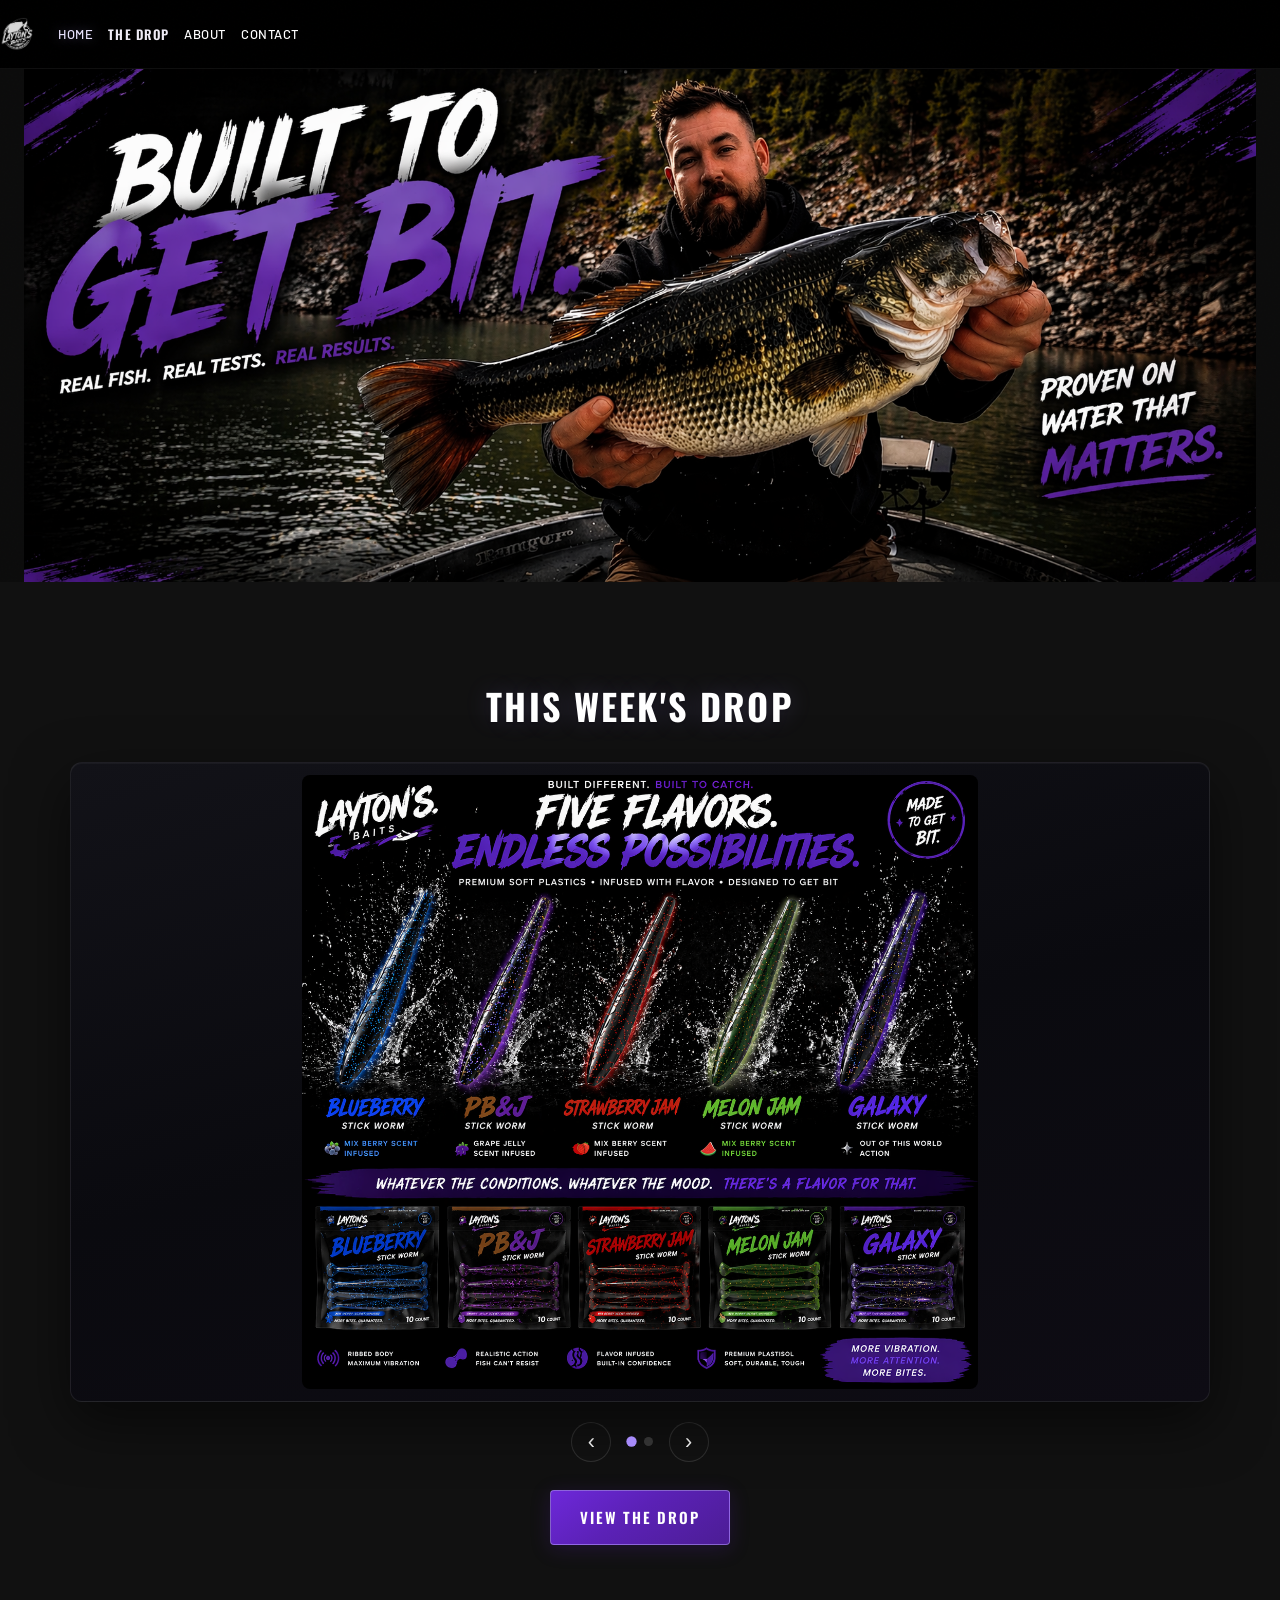
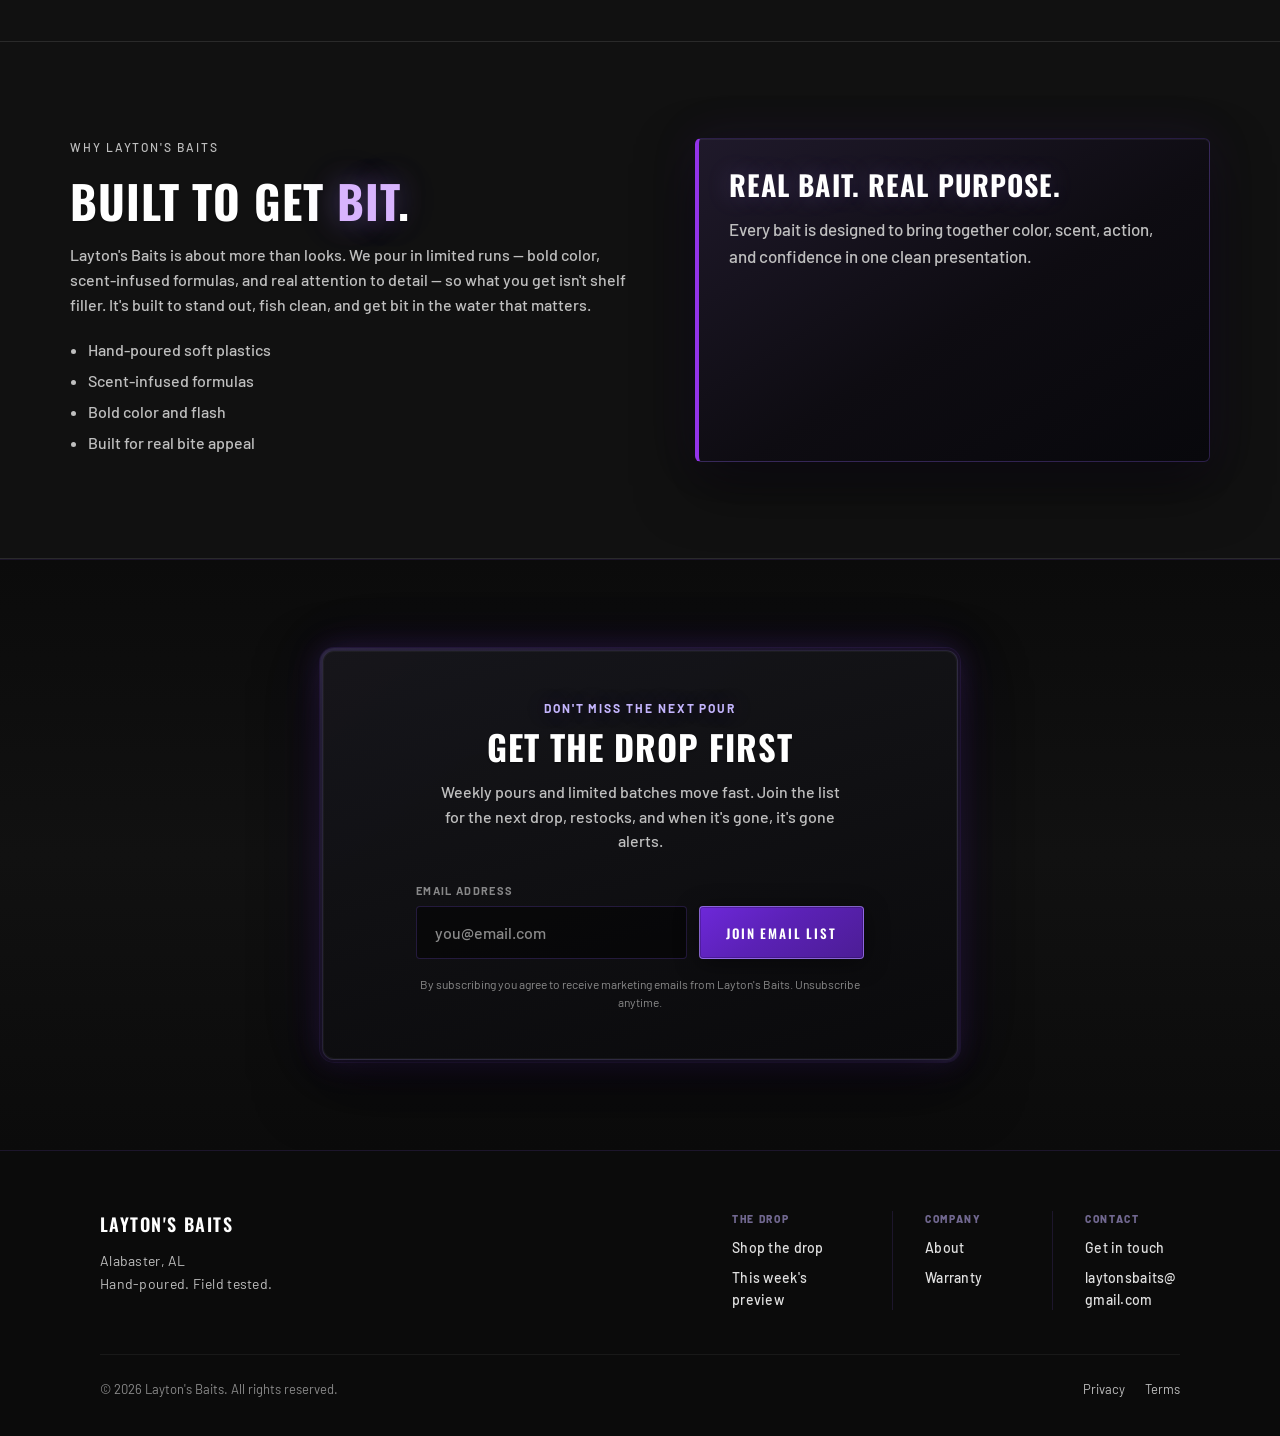
==== commit 951d9208: "Update homepage slideshow" ====
--- a/index.html
+++ b/index.html
@@ -78,7 +78,7 @@
             class="week-drop__slideshow drop-slideshow"
             data-slideshow
             aria-roledescription="carousel"
-            aria-label="Featured baits this week"
+            aria-label="Layton&apos;s Baits highlights"
           >
             <div class="drop-slideshow__viewport">
               <div class="drop-slideshow__track">
@@ -87,12 +87,21 @@
                   data-slide="0"
                   role="group"
                   aria-roledescription="slide"
-                  aria-label="1 of 3"
+                  aria-label="Slide 1 of 2: Stick worm"
                 >
-                  <div class="drop-slideshow__visual">
-                    <div class="drop-slideshow__placeholder" aria-hidden="true"></div>
+                  <div class="drop-slideshow__slide-frame">
+                    <img
+                      class="drop-slideshow__img"
+                      src="stick-worm-slide.png"
+                      alt="Layton&apos;s Baits — stick worm spotlight"
+                      width="1200"
+                      height="675"
+                      loading="eager"
+                      fetchpriority="high"
+                      decoding="async"
+                      onerror="this.classList.add('drop-slideshow__img--missing')"
+                    />
                   </div>
-                  <h3 class="drop-slideshow__name">Strawberry Jam Stick Worm</h3>
                 </article>
                 <article
                   class="drop-slideshow__slide"
@@ -100,25 +109,20 @@
                   role="group"
                   aria-roledescription="slide"
                   aria-hidden="true"
-                  aria-label="2 of 3"
+                  aria-label="Slide 2 of 2: Swimmer"
                 >
-                  <div class="drop-slideshow__visual">
-                    <div class="drop-slideshow__placeholder" aria-hidden="true"></div>
+                  <div class="drop-slideshow__slide-frame">
+                    <img
+                      class="drop-slideshow__img"
+                      src="swimmer-slide.png"
+                      alt="Layton&apos;s Baits — swimmer spotlight"
+                      width="1200"
+                      height="675"
+                      loading="lazy"
+                      decoding="async"
+                      onerror="this.classList.add('drop-slideshow__img--missing')"
+                    />
                   </div>
-                  <h3 class="drop-slideshow__name">Bluegill Flash Swimbait</h3>
-                </article>
-                <article
-                  class="drop-slideshow__slide"
-                  data-slide="2"
-                  role="group"
-                  aria-roledescription="slide"
-                  aria-hidden="true"
-                  aria-label="3 of 3"
-                >
-                  <div class="drop-slideshow__visual">
-                    <div class="drop-slideshow__placeholder" aria-hidden="true"></div>
-                  </div>
-                  <h3 class="drop-slideshow__name">Midnight Craw</h3>
                 </article>
               </div>
             </div>
--- a/styles.css
+++ b/styles.css
@@ -2219,19 +2219,20 @@
 }
 
 .drop-slideshow {
-  max-width: 36rem;
+  width: 100%;
+  max-width: 100%;
   margin-inline: auto;
 }
 
 .drop-slideshow__viewport {
   position: relative;
   width: 100%;
-  aspect-ratio: 5 / 4;
-  max-height: min(72vh, 420px);
+  aspect-ratio: 16 / 9;
+  max-height: min(78vh, 640px);
   margin-inline: auto;
   border-radius: 12px;
   overflow: hidden;
-  background: linear-gradient(165deg, #161616 0%, #0e0e0e 100%);
+  background: linear-gradient(165deg, #121218 0%, #0a0a0f 50%, #0e0c14 100%);
   border: 1px solid rgba(255, 255, 255, 0.08);
   box-shadow: 0 20px 56px rgba(0, 0, 0, 0.55), inset 0 1px 0 rgba(255, 255, 255, 0.04);
 }
@@ -2246,9 +2247,9 @@
   inset: 0;
   display: flex;
   flex-direction: column;
-  align-items: center;
+  align-items: stretch;
   justify-content: center;
-  padding: 1.5rem 1.25rem 1.25rem;
+  padding: 0;
   opacity: 0;
   visibility: hidden;
   transition: opacity 0.55s ease, visibility 0.55s ease;
@@ -2261,34 +2262,31 @@
   z-index: 1;
 }
 
-.drop-slideshow__visual {
-  flex: 1;
+/* Branded slide art: contain = no crop on baked-in text; letterbox on dark */
+.drop-slideshow__slide-frame {
+  position: absolute;
+  inset: 0;
   display: flex;
   align-items: center;
   justify-content: center;
-  width: 100%;
-  min-height: 0;
-}
-
-.drop-slideshow__placeholder {
-  width: min(72%, 280px);
-  aspect-ratio: 1;
-  border-radius: 10px;
-  background: linear-gradient(145deg, #252525 0%, #1a1a1a 45%, #222 100%);
-  border: 1px dashed rgba(255, 255, 255, 0.12);
-  box-shadow: inset 0 2px 16px rgba(0, 0, 0, 0.45);
-}
-
-.drop-slideshow__name {
-  margin: 1rem 0 0;
-  font-family: var(--font-display);
-  font-size: clamp(1.125rem, 3vw, 1.5rem);
-  font-weight: 700;
-  letter-spacing: 0.04em;
-  text-transform: uppercase;
-  text-align: center;
-  color: var(--text);
-  line-height: 1.15;
+  padding: clamp(0.35rem, 1.5vw, 0.75rem);
+  box-sizing: border-box;
+  pointer-events: none;
+}
+
+.drop-slideshow__img {
+  display: block;
+  max-width: 100%;
+  max-height: 100%;
+  width: auto;
+  height: auto;
+  object-fit: contain;
+  object-position: center;
+  border-radius: 8px;
+}
+
+.drop-slideshow__img.drop-slideshow__img--missing {
+  display: none;
 }
 
 .drop-slideshow__controls {
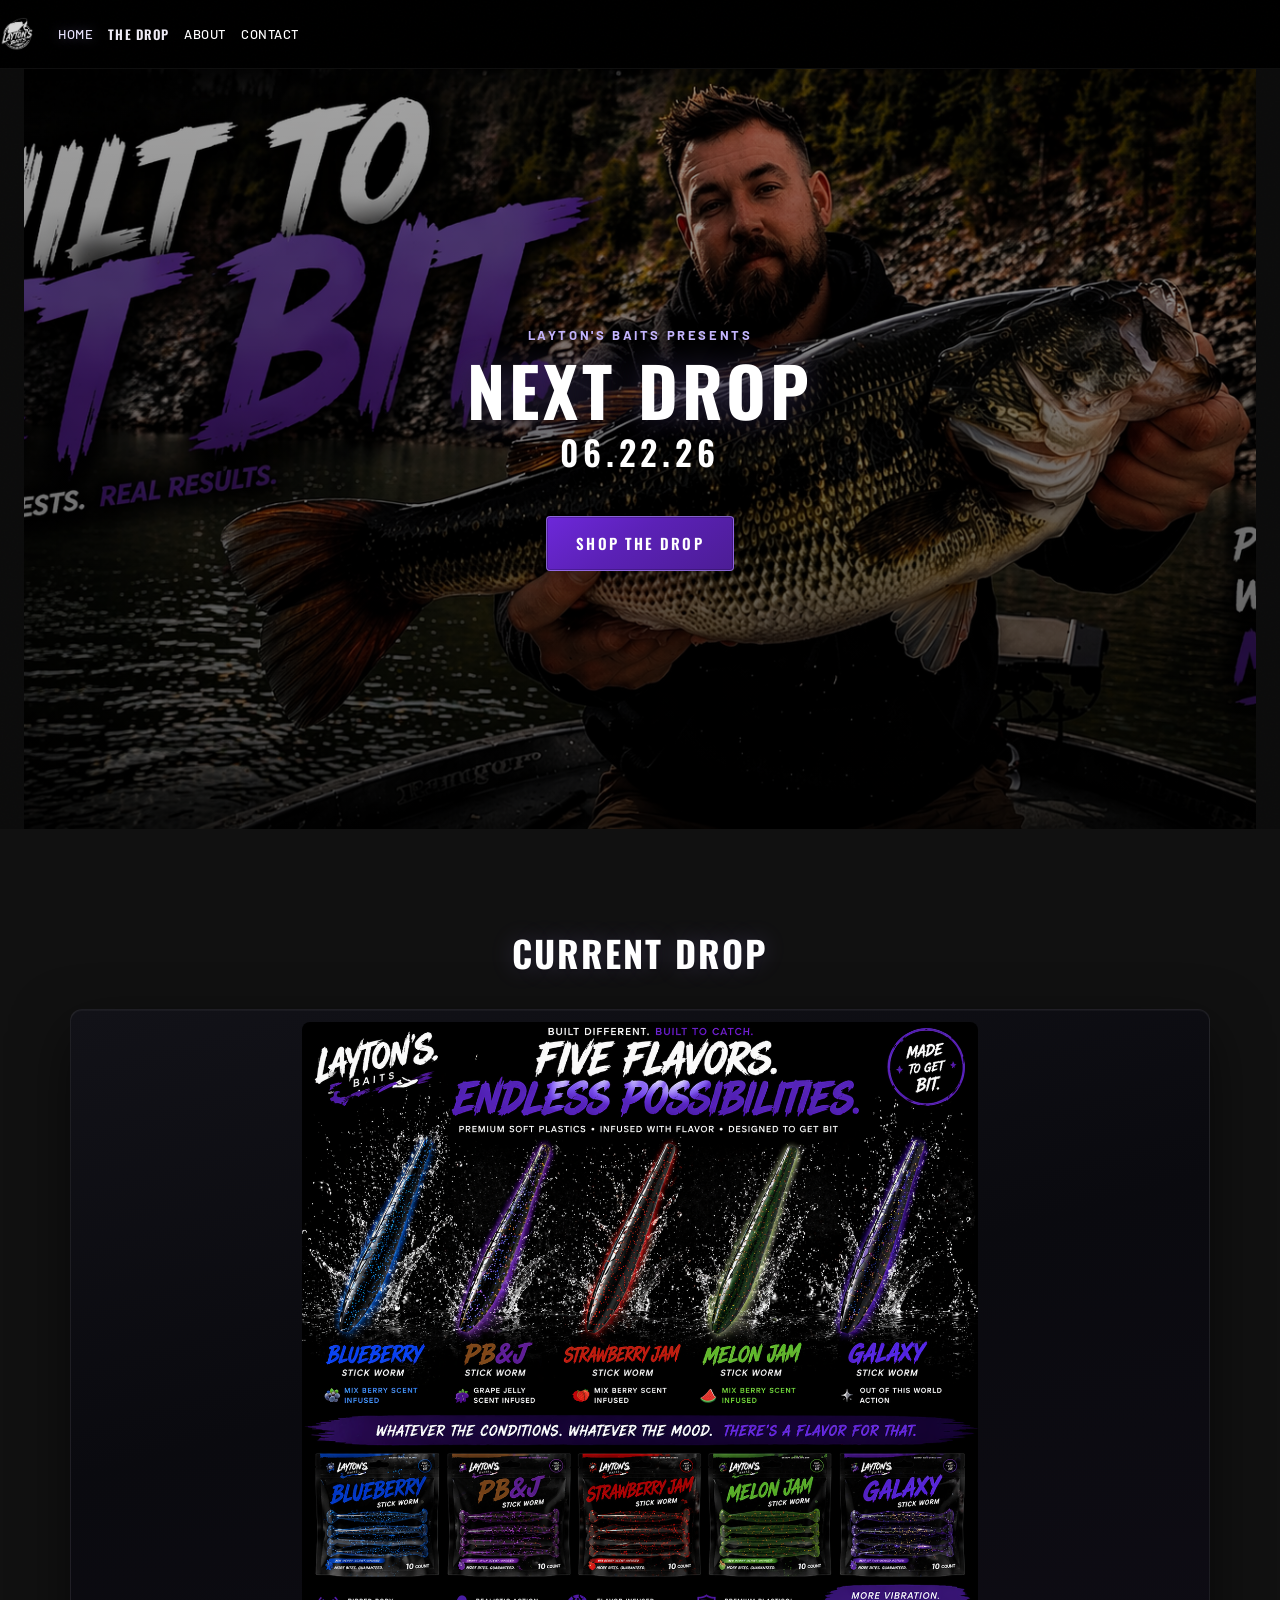
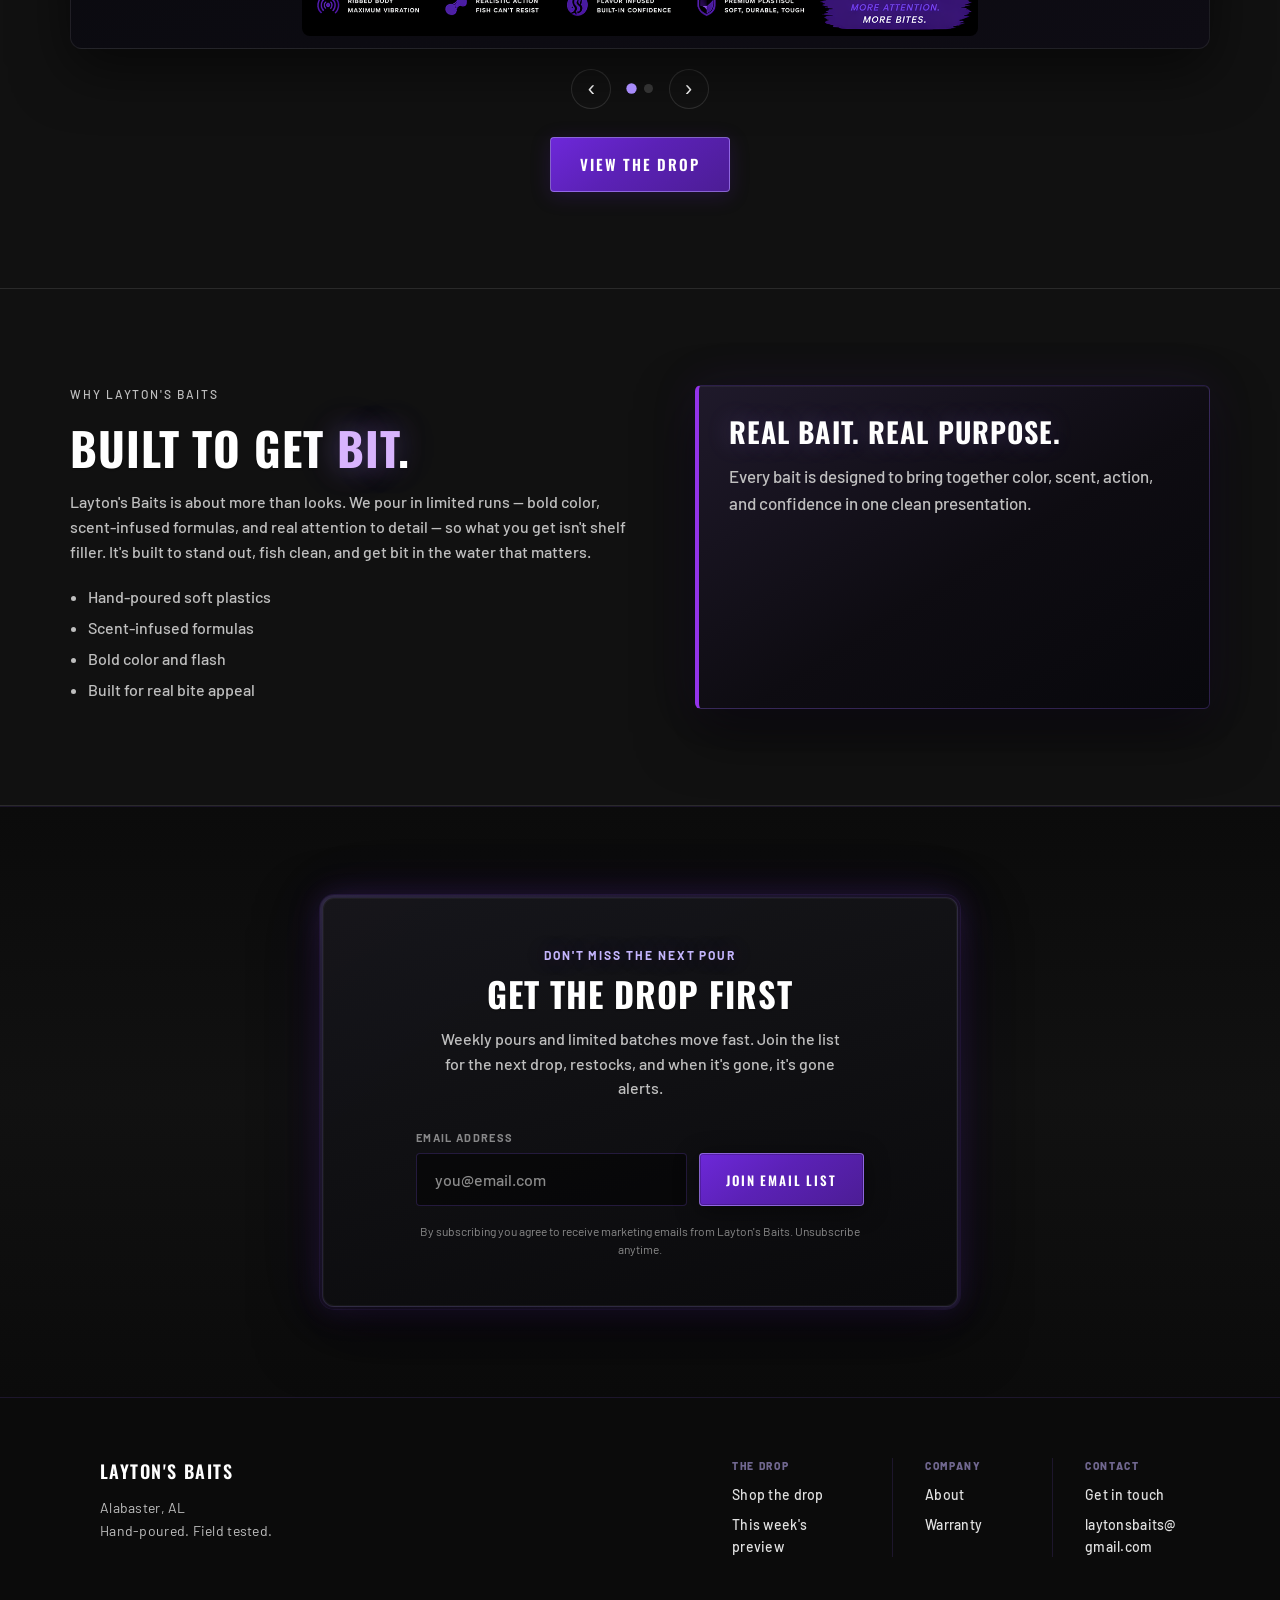
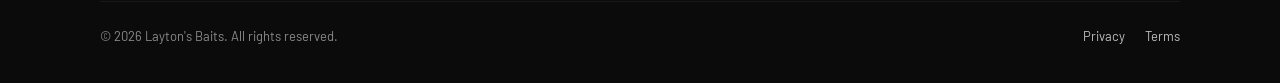
==== commit e5a10021: "Update June 22 drop" ====
--- a/index.html
+++ b/index.html
@@ -59,21 +59,33 @@
     <main id="main">
       <section class="hero" aria-label="Intro">
         <div class="hero-frame">
-          <img
-            class="hero-img"
-            src="hero.png"
-            alt=""
+          <video
+            class="hero-video"
+            autoplay
+            muted
+            loop
+            playsinline
+            poster="hero.png"
+            preload="auto"
             width="1920"
             height="1080"
-            decoding="async"
-            fetchpriority="high"
-          />
+            aria-hidden="true"
+          >
+            <source src="hero-drop.mp4" type="video/mp4" />
+          </video>
+          <div class="hero-overlay" aria-hidden="true"></div>
+          <div class="hero-content">
+            <p class="hero-kicker">Layton&apos;s Baits Presents</p>
+            <h1 class="hero-title">Next Drop</h1>
+            <p class="hero-date">06.22.26</p>
+            <a class="hero-cta" href="#week-drop">Shop The Drop</a>
+          </div>
         </div>
       </section>
 
       <section id="week-drop" class="week-drop section" aria-labelledby="week-drop-heading">
         <div class="container">
-          <h2 id="week-drop-heading" class="week-drop__title">This Week&apos;s Drop</h2>
+          <h2 id="week-drop-heading" class="week-drop__title">Current Drop</h2>
           <div
             class="week-drop__slideshow drop-slideshow"
             data-slideshow
--- a/styles.css
+++ b/styles.css
@@ -385,7 +385,7 @@
   }
 }
 
-/* Hero — full-width image on mobile; centered cap on tablet+ / ultrawide */
+/* Hero — full-width video on mobile; centered cap on tablet+ / ultrawide */
 .hero {
   position: relative;
   width: 100%;
@@ -398,15 +398,92 @@
 .hero-frame {
   position: relative;
   width: 100%;
-  display: block;
-}
-
-.hero-img {
+  aspect-ratio: 16 / 9;
+  overflow: hidden;
+  background: var(--black);
+}
+
+.hero-video {
+  position: absolute;
+  inset: 0;
   display: block;
   width: 100%;
-  max-width: 100%;
-  height: auto;
-  vertical-align: top;
+  height: 100%;
+  object-fit: cover;
+  object-position: center;
+}
+
+.hero-overlay {
+  position: absolute;
+  inset: 0;
+  z-index: 1;
+  pointer-events: none;
+  background: linear-gradient(
+    180deg,
+    rgba(0, 0, 0, 0.35) 0%,
+    rgba(0, 0, 0, 0.5) 45%,
+    rgba(0, 0, 0, 0.68) 100%
+  );
+}
+
+.hero-content {
+  position: absolute;
+  inset: 0;
+  z-index: 2;
+  display: flex;
+  flex-direction: column;
+  justify-content: center;
+  align-items: center;
+  text-align: center;
+  padding: clamp(1.25rem, 4vw, 2.5rem) clamp(1rem, 4vw, 2rem);
+  max-width: 40rem;
+  margin-inline: auto;
+  width: 100%;
+  box-sizing: border-box;
+  line-height: normal;
+}
+
+.hero-kicker {
+  margin: 0 0 0.65rem;
+  font-size: clamp(0.6875rem, 1.8vw, 0.8125rem);
+  font-weight: 700;
+  letter-spacing: 0.2em;
+  text-transform: uppercase;
+  color: var(--chartreuse);
+  text-shadow: 0 1px 12px rgba(0, 0, 0, 0.65);
+}
+
+.hero-title {
+  margin: 0 0 0.5rem;
+  font-family: var(--font-display);
+  font-size: clamp(2.25rem, 8vw, 4.25rem);
+  font-weight: 700;
+  letter-spacing: 0.06em;
+  line-height: 1.05;
+  text-transform: uppercase;
+  color: var(--white);
+  text-shadow: 0 0 32px rgba(167, 139, 250, 0.28), 0 2px 24px rgba(0, 0, 0, 0.8);
+}
+
+.hero-date {
+  margin: 0 0 0.85rem;
+  font-family: var(--font-display);
+  font-size: clamp(1.35rem, 4.5vw, 2.125rem);
+  font-weight: 600;
+  letter-spacing: 0.14em;
+  line-height: 1.1;
+  color: var(--white);
+  text-shadow: 0 2px 18px rgba(0, 0, 0, 0.75);
+}
+
+.hero-tagline {
+  margin: 0;
+  max-width: 22rem;
+  font-size: clamp(0.875rem, 2.1vw, 1.0625rem);
+  font-weight: 500;
+  line-height: 1.5;
+  color: rgba(244, 244, 242, 0.92);
+  text-shadow: 0 1px 16px rgba(0, 0, 0, 0.7);
 }
 
 @media (min-width: 768px) {
@@ -419,31 +496,18 @@
   .hero-frame {
     width: 100%;
     max-width: min(100%, 1520px);
+    height: min(760px, 85vh);
     max-height: min(760px, 85vh);
+    aspect-ratio: auto;
     margin-inline: auto;
-    overflow: hidden;
-  }
-
-  .hero-img {
-    display: block;
-    width: 100%;
-    max-width: 100%;
-    height: auto;
-    max-height: min(760px, 85vh);
-    object-fit: contain;
-    object-position: center bottom;
   }
 }
 
 .hero-cta {
-  position: absolute;
-  left: 50%;
-  bottom: clamp(1rem, 3.25vw, 2.5rem);
-  transform: translateX(-50%);
-  z-index: 2;
   display: inline-flex;
   align-items: center;
   justify-content: center;
+  margin-top: clamp(1.35rem, 3.5vw, 2rem);
   padding: 0.95rem 1.85rem;
   max-width: calc(100% - 2rem);
   font-family: var(--font-display);
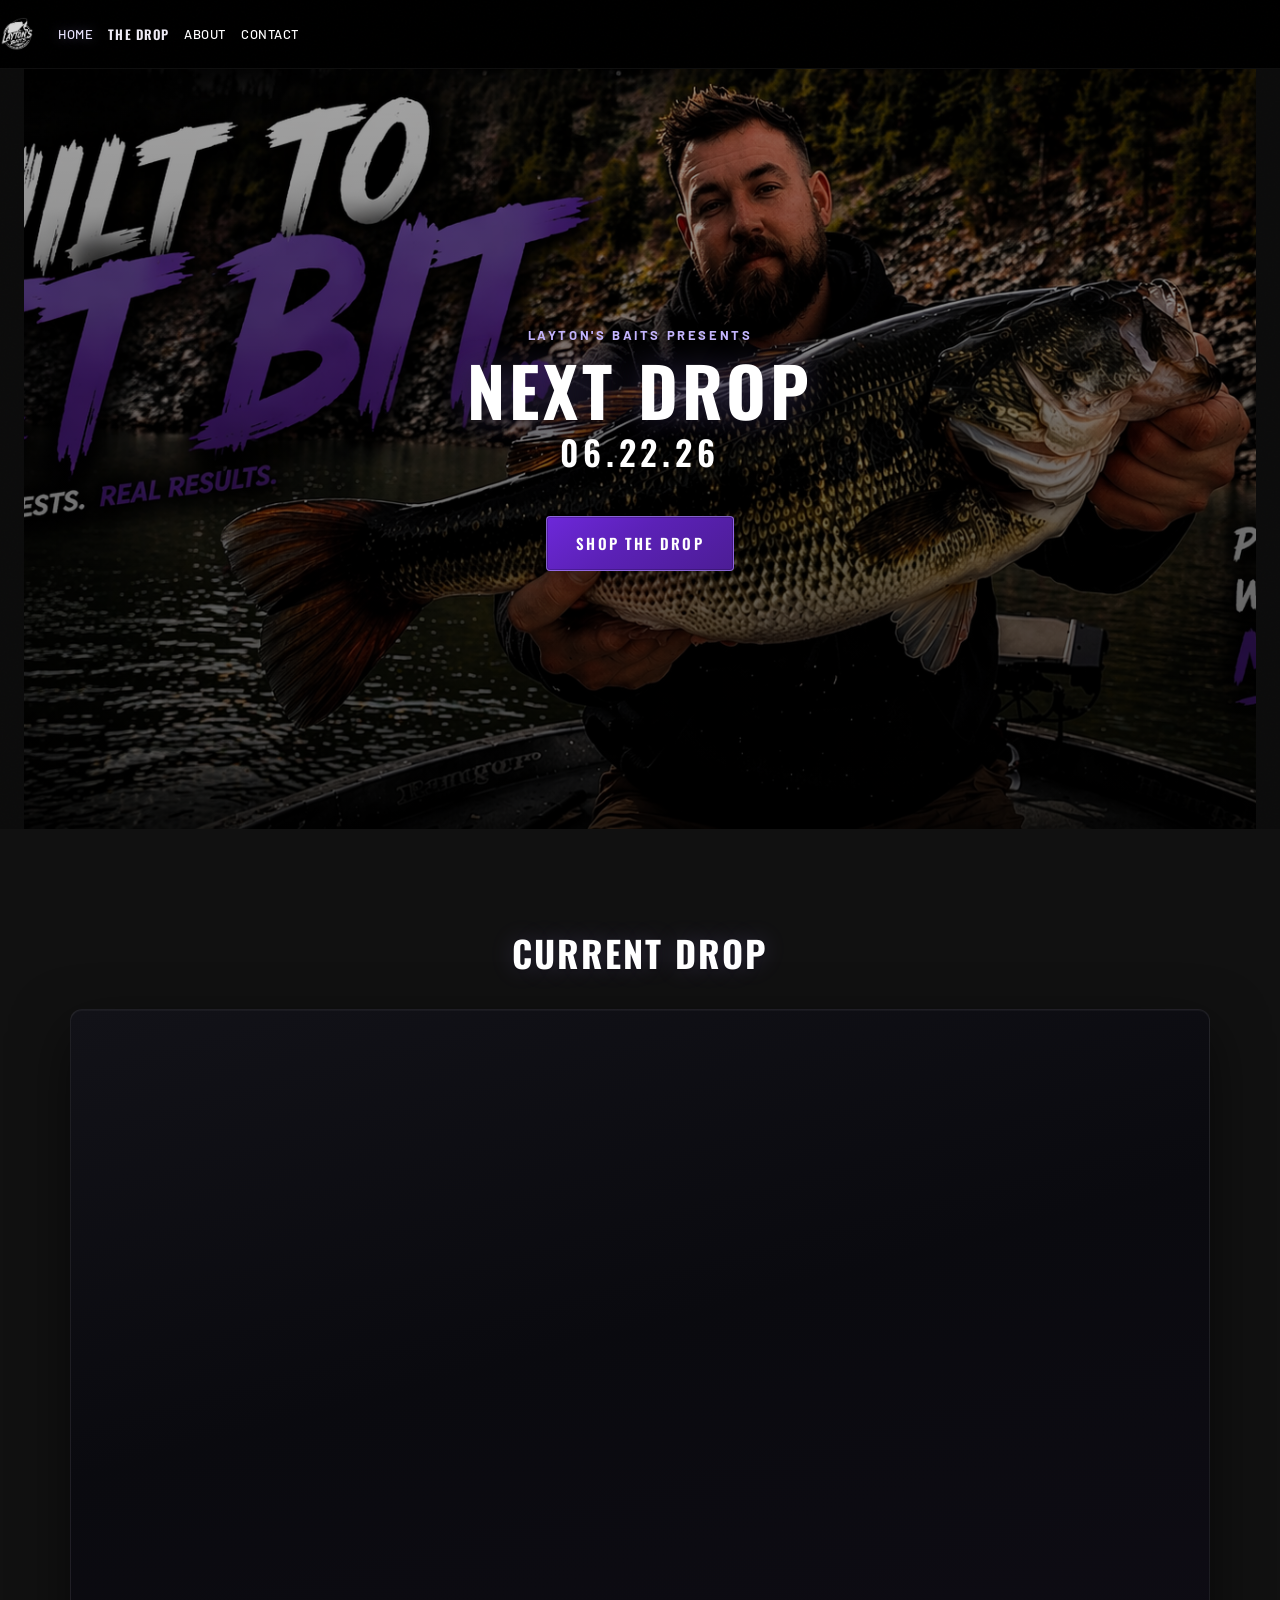
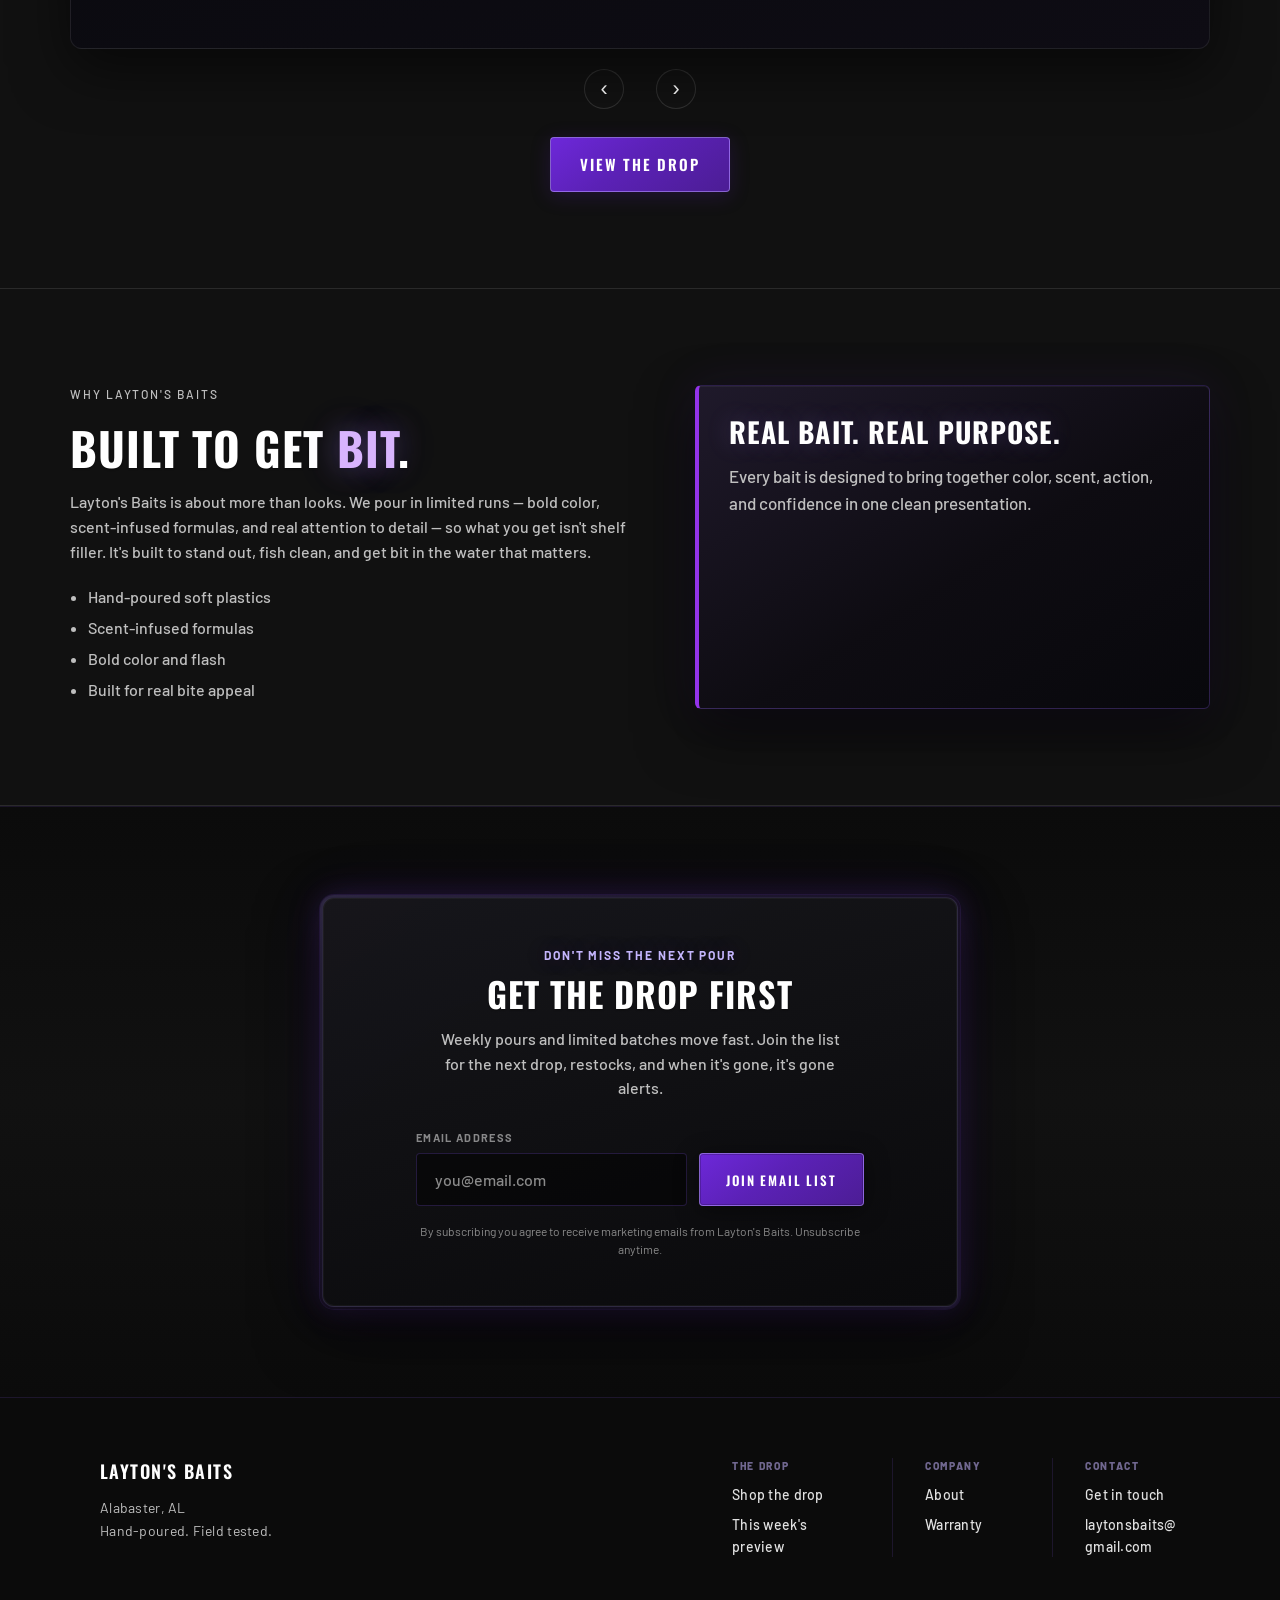
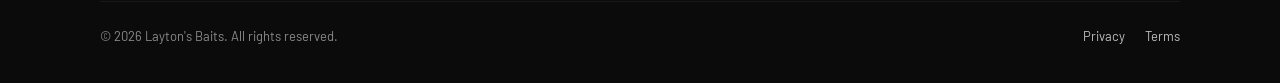
==== commit befa1883: "Update current drop lineup" ====
--- a/index.html
+++ b/index.html
@@ -93,50 +93,11 @@
             aria-label="Layton&apos;s Baits highlights"
           >
             <div class="drop-slideshow__viewport">
-              <div class="drop-slideshow__track">
-                <article
-                  class="drop-slideshow__slide is-active"
-                  data-slide="0"
-                  role="group"
-                  aria-roledescription="slide"
-                  aria-label="Slide 1 of 2: Stick worm"
-                >
-                  <div class="drop-slideshow__slide-frame">
-                    <img
-                      class="drop-slideshow__img"
-                      src="stick-worm-slide.png"
-                      alt="Layton&apos;s Baits — stick worm spotlight"
-                      width="1200"
-                      height="675"
-                      loading="eager"
-                      fetchpriority="high"
-                      decoding="async"
-                      onerror="this.classList.add('drop-slideshow__img--missing')"
-                    />
-                  </div>
-                </article>
-                <article
-                  class="drop-slideshow__slide"
-                  data-slide="1"
-                  role="group"
-                  aria-roledescription="slide"
-                  aria-hidden="true"
-                  aria-label="Slide 2 of 2: Swimmer"
-                >
-                  <div class="drop-slideshow__slide-frame">
-                    <img
-                      class="drop-slideshow__img"
-                      src="swimmer-slide.png"
-                      alt="Layton&apos;s Baits — swimmer spotlight"
-                      width="1200"
-                      height="675"
-                      loading="lazy"
-                      decoding="async"
-                      onerror="this.classList.add('drop-slideshow__img--missing')"
-                    />
-                  </div>
-                </article>
-              </div>
+              <div
+                class="drop-slideshow__track"
+                data-slideshow-track
+                data-slideshow-products="8729844220103,8729843040455,8729845563591,8729845203143,8671551160519,8730788331719,8730788036807,8730787840199,8729846743239,8729845661895"
+              ></div>
             </div>
             <div class="drop-slideshow__controls">
               <button
